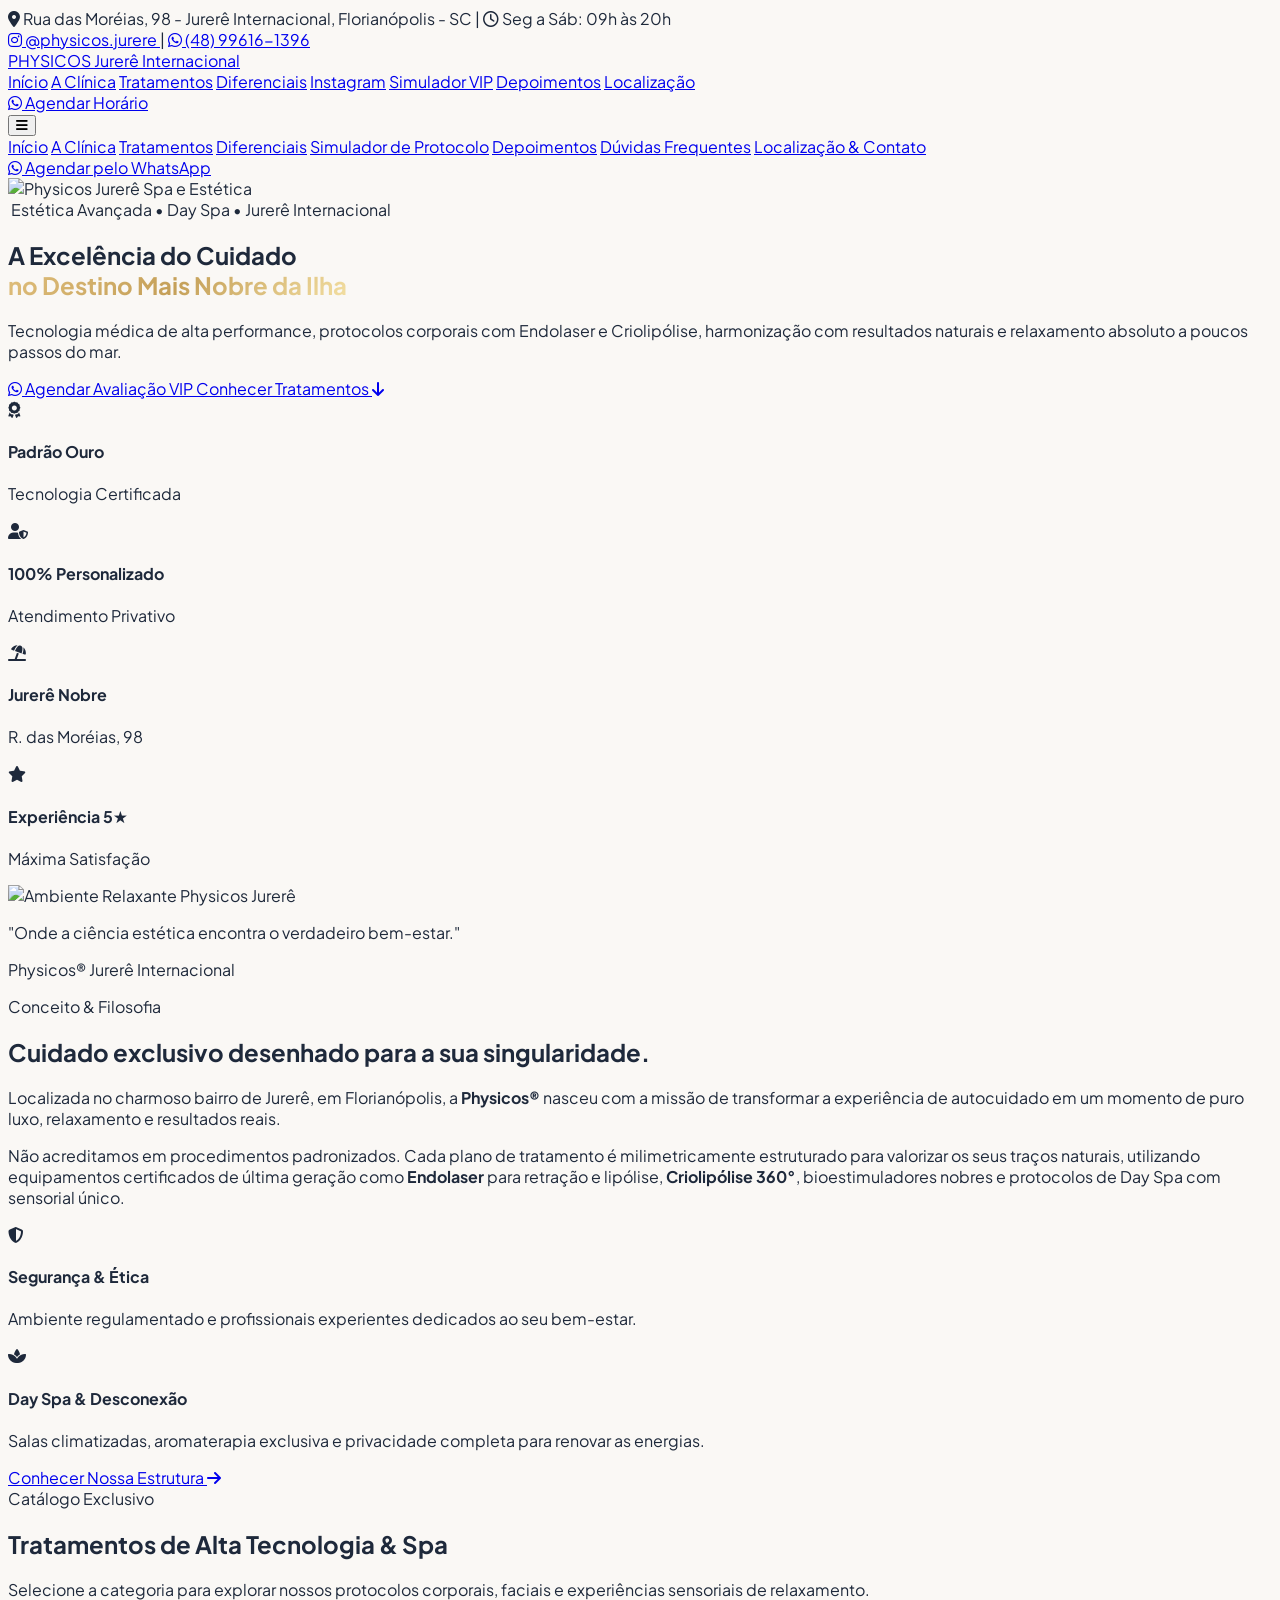
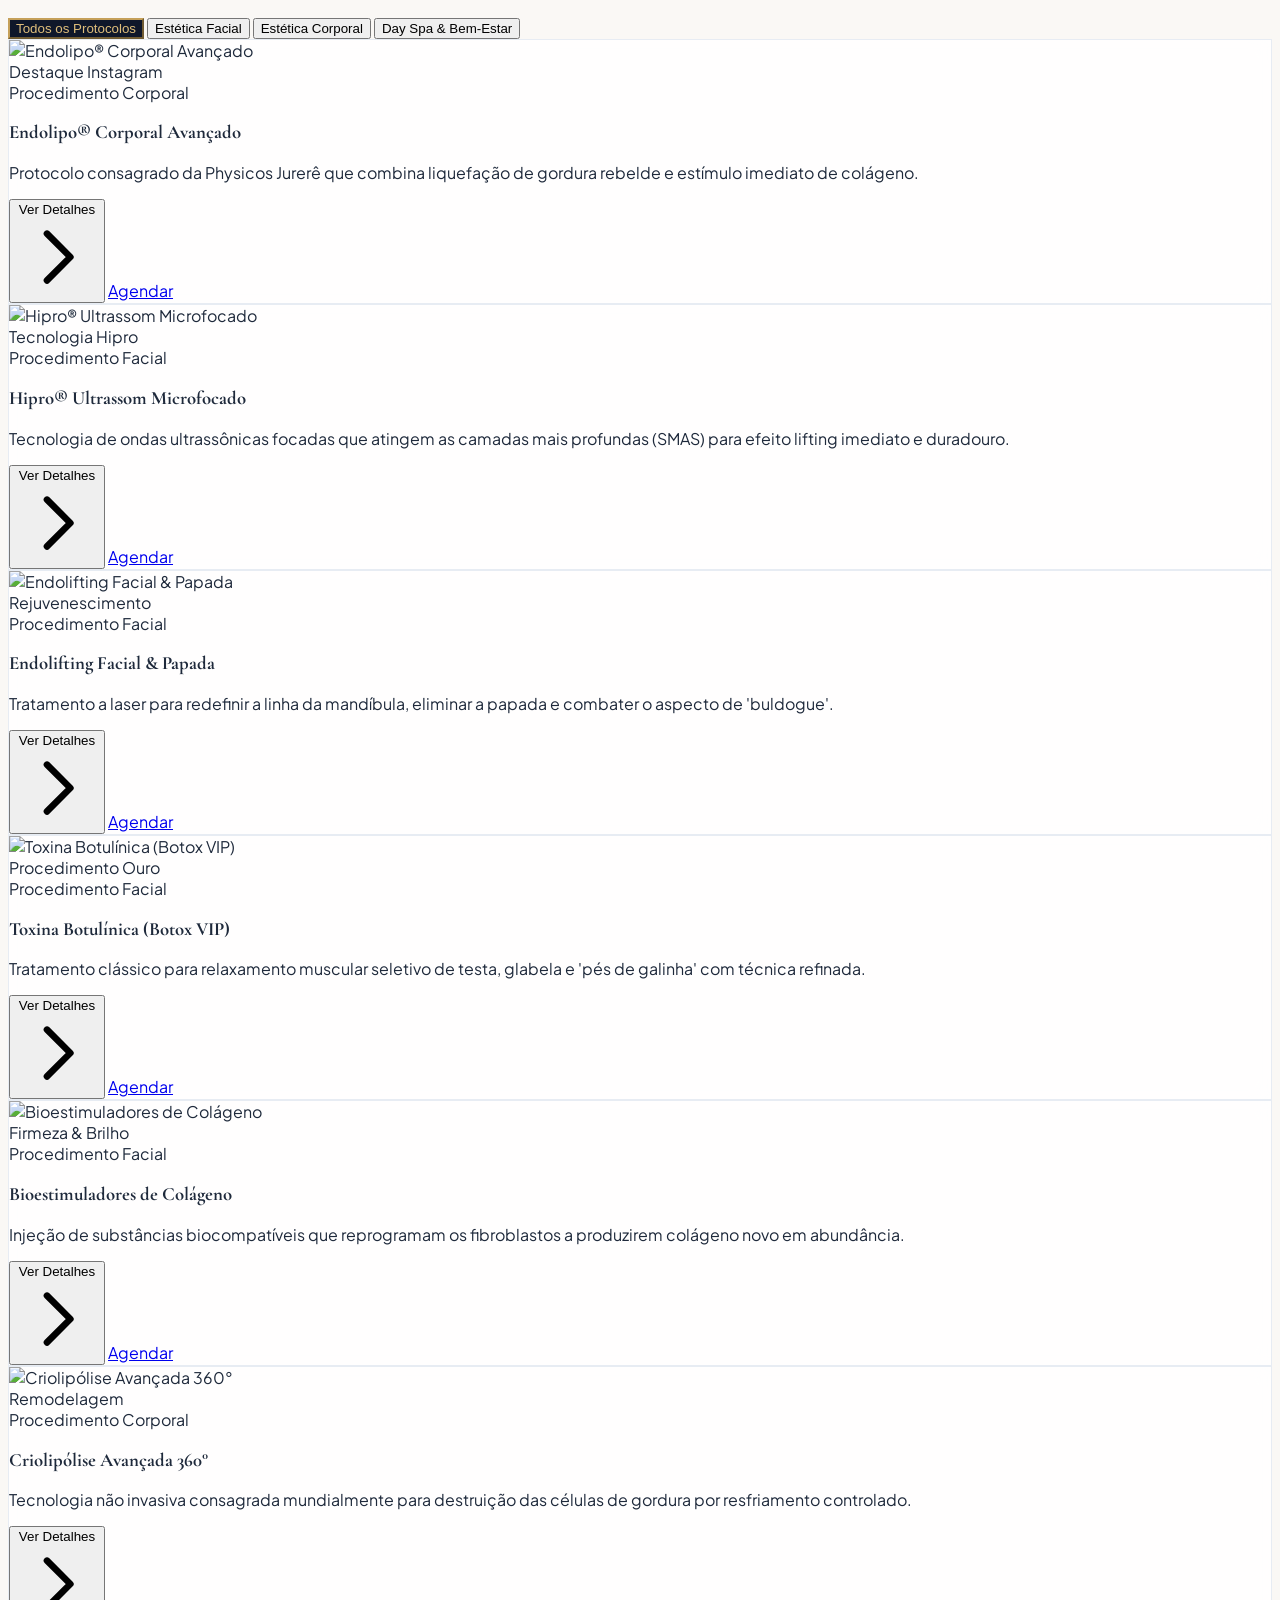
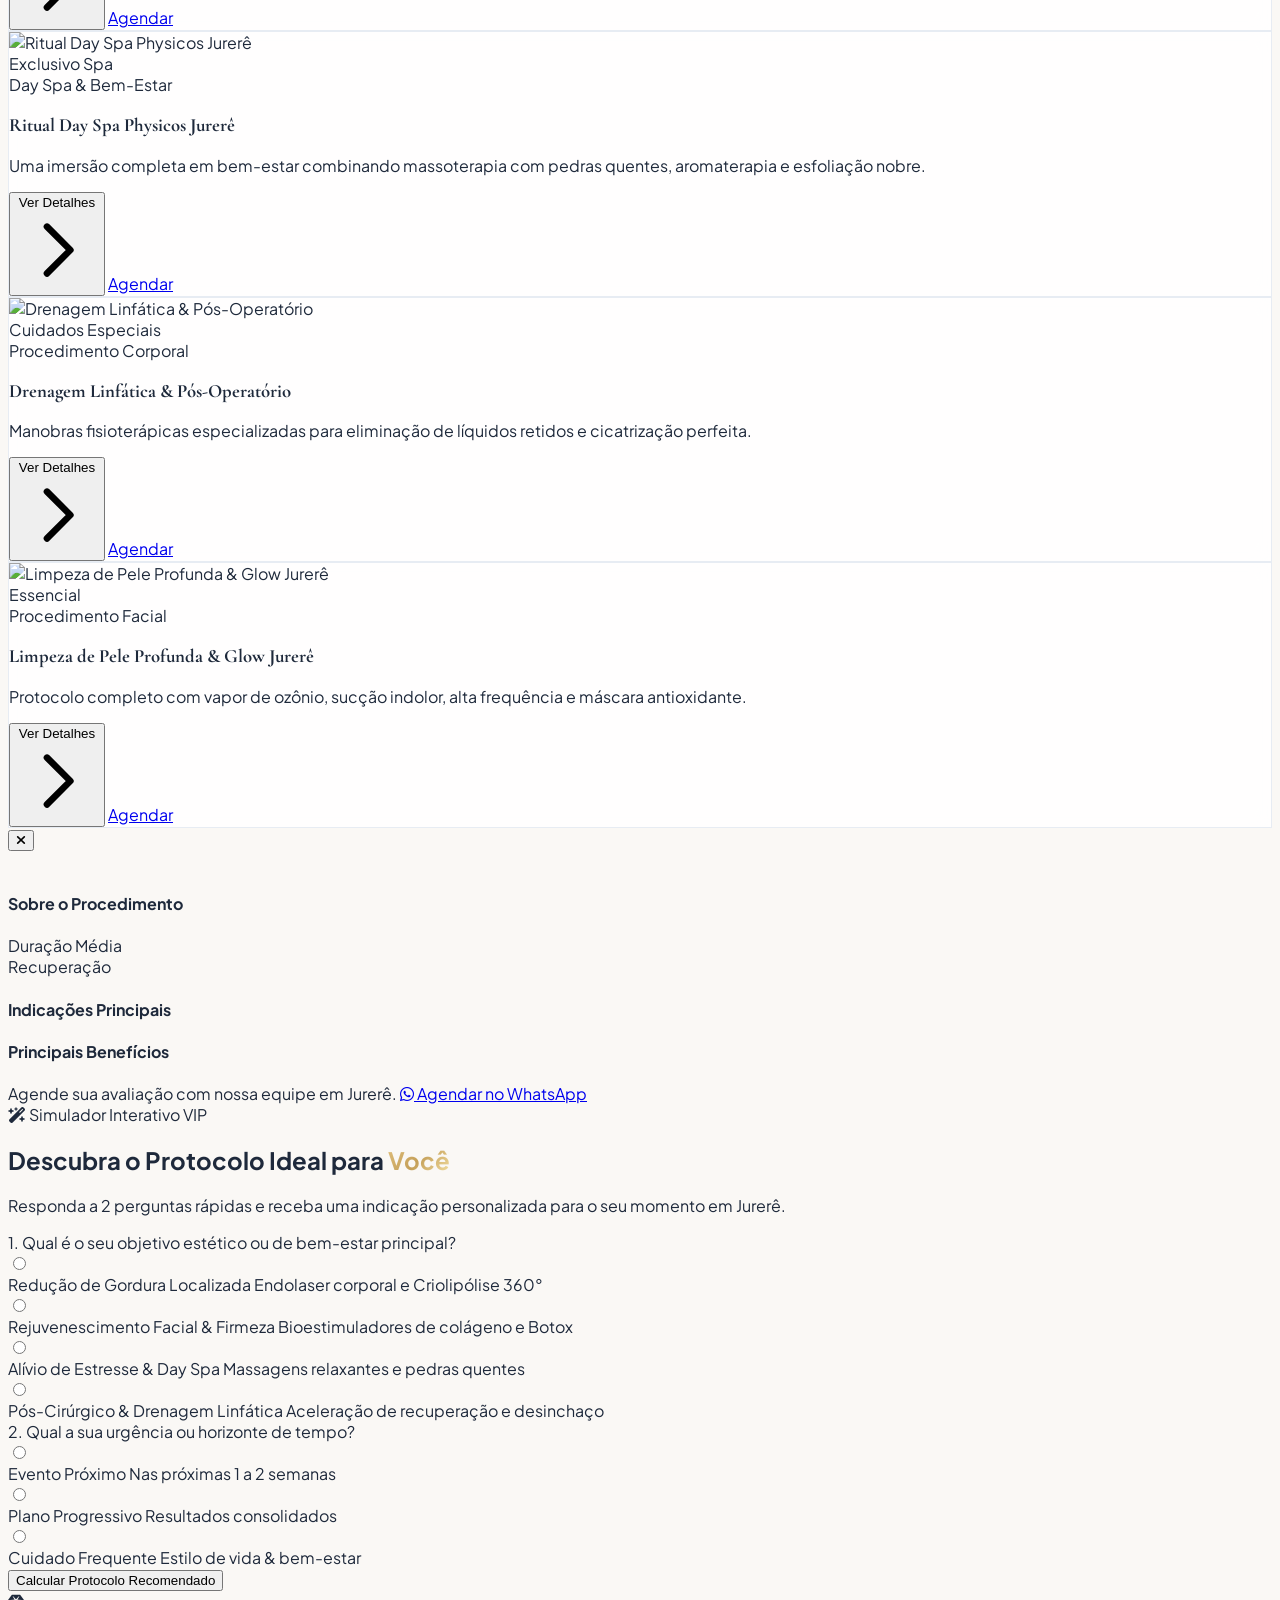
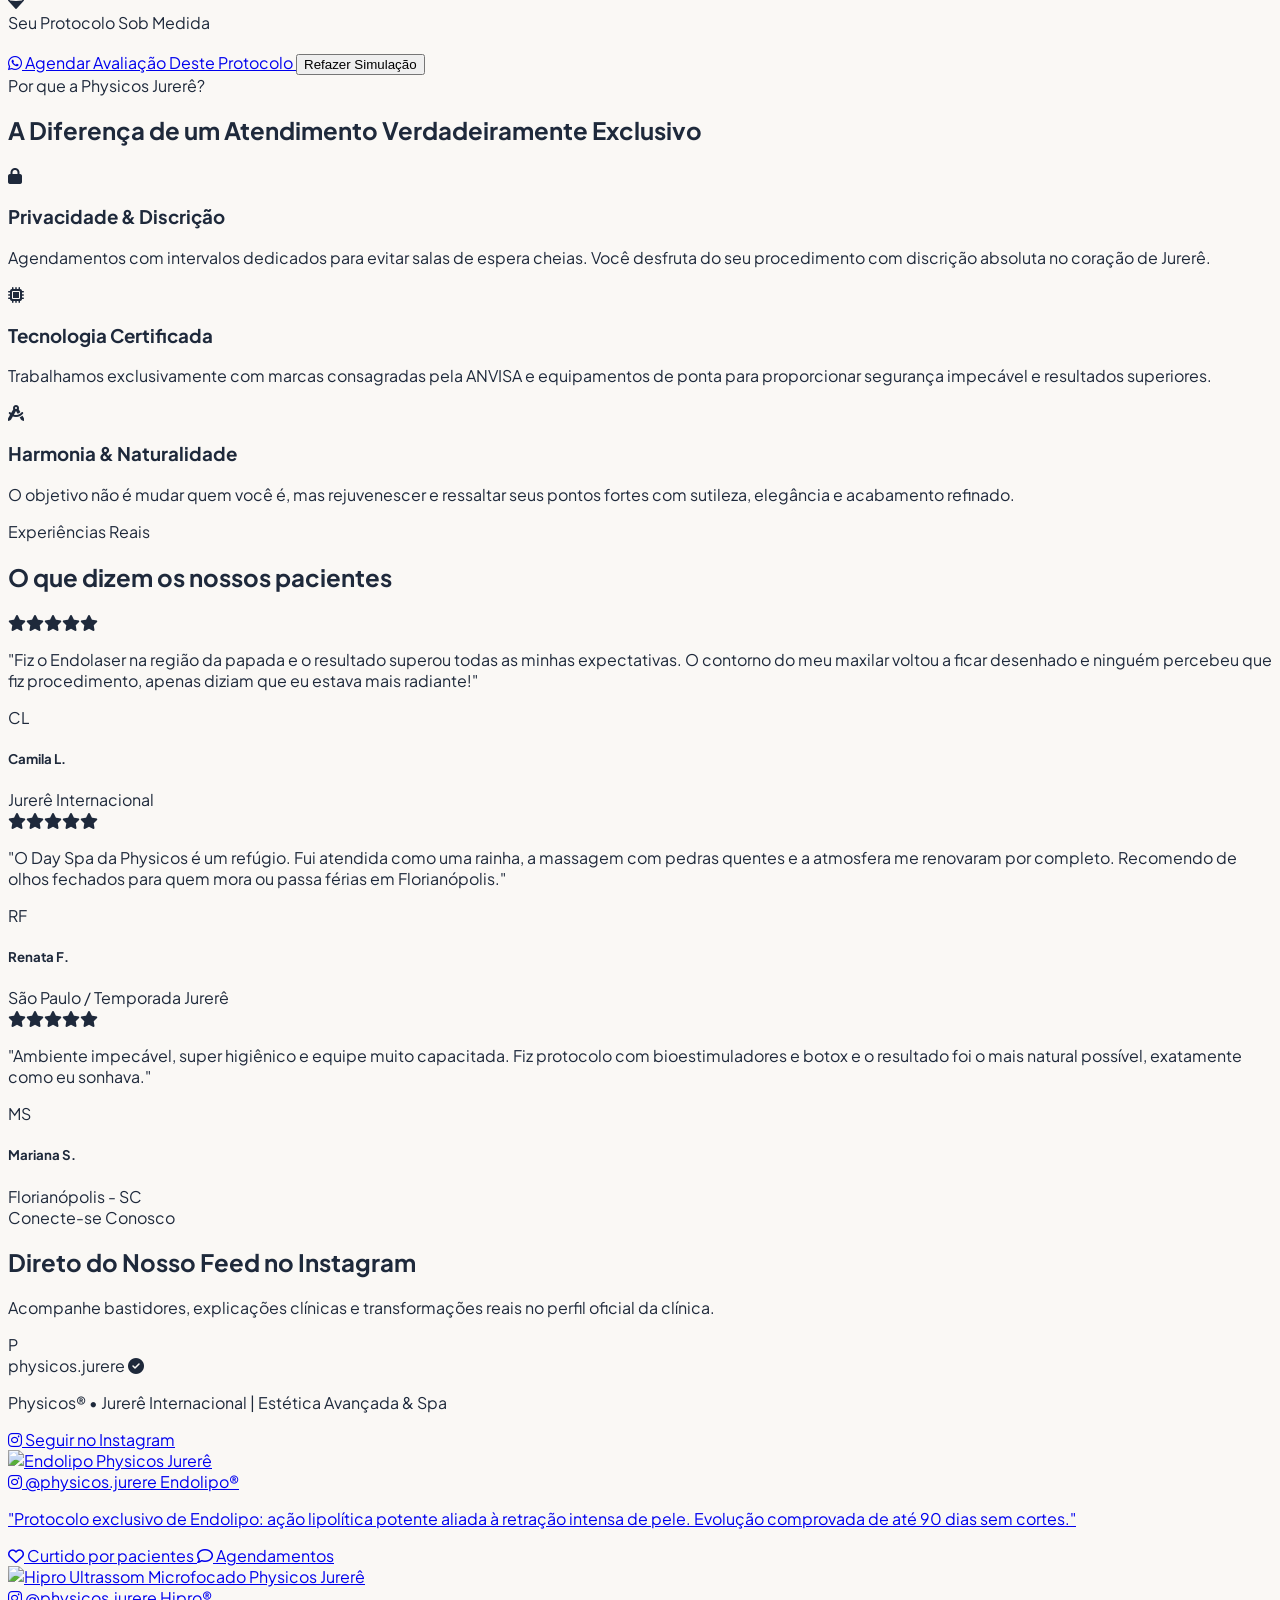
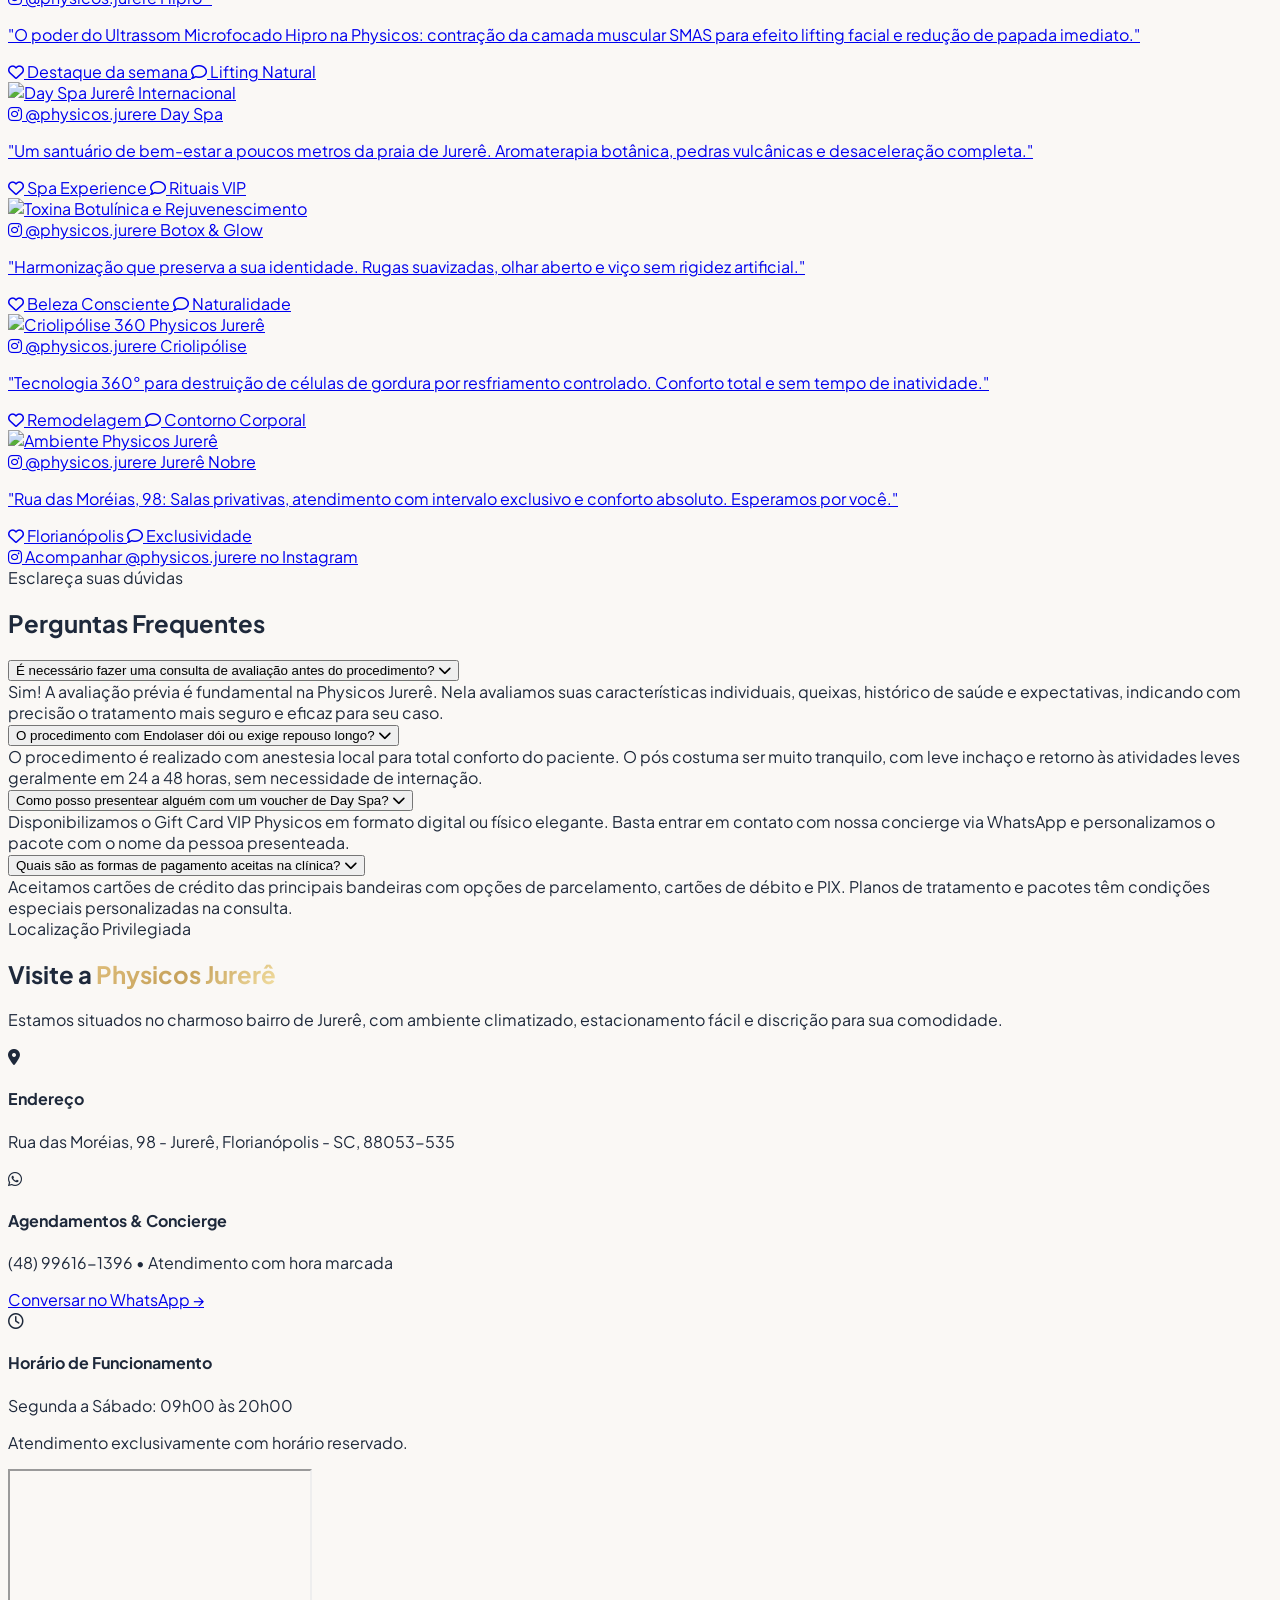
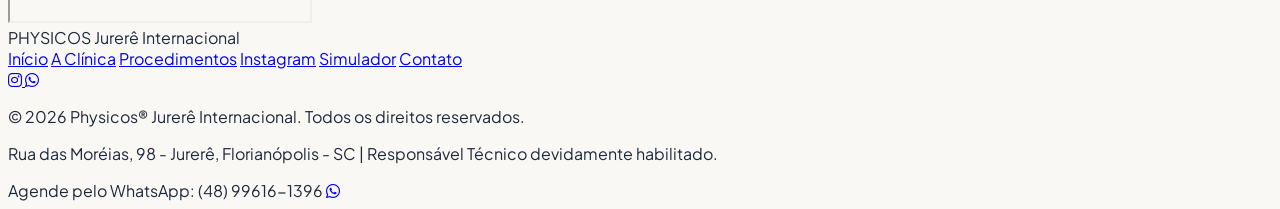
==== index.html @ 7a693a17 "feat: initial commit physicos jurere website" ====
<!DOCTYPE html>
<html lang="pt-BR" class="scroll-smooth">
<head>
  <meta charset="UTF-8" />
  <meta name="viewport" content="width=device-width, initial-scale=1.0" />
  <title>Physicos® | Estética Avançada & Day Spa em Jurerê Internacional</title>
  <meta name="description" content="Clínica de Estética Avançada e Day Spa em Jurerê Internacional, Florianópolis. Endolaser, Criolipólise, Botox, Bioestimuladores e Rituais de Bem-Estar." />
  <meta name="keywords" content="Physicos Jurere, clinica estetica jurere internacional, endolaser florianopolis, criolipolise jurere, botox jurere, day spa jurere internacional" />
  
  <!-- Favicon -->
  <link rel="icon" type="image/svg+xml" href="data:image/svg+xml,<svg xmlns='http://www.w3.org/2000/svg' viewBox='0 0 100 100'><text y='.9em' font-size='90'>✨</text></svg>">

  <!-- Tailwind CSS -->
  <script src="https://cdn.tailwindcss.com"></script>
  <script>
    tailwind.config = {
      theme: {
        extend: {
          colors: {
            brand: {
              gold: '#C5A059',
              goldLight: '#DFBE7B',
              goldDark: '#9C7A32',
              slateDark: '#0B1320',
              sand: '#F7F4EE',
              stoneLight: '#EFE9DE'
            }
          },
          fontFamily: {
            serif: ['Cormorant Garamond', 'Georgia', 'serif'],
            sans: ['Plus Jakarta Sans', 'system-ui', 'sans-serif']
          }
        }
      }
    }
  </script>

  <!-- FontAwesome Icons -->
  <link rel="stylesheet" href="https://cdnjs.cloudflare.com/ajax/libs/font-awesome/6.5.1/css/all.min.css" />

  <!-- Custom CSS -->
  <link rel="stylesheet" href="css/custom.css" />
</head>
<body class="bg-brand-sand text-slate-800 antialiased selection:bg-brand-gold selection:text-white">

  <!-- TOP BAR -->
  <div class="bg-slate-950 text-slate-300 text-xs py-2 px-4 border-b border-brand-gold/20">
    <div class="max-w-7xl mx-auto flex flex-col sm:flex-row justify-between items-center gap-2">
      <div class="flex items-center gap-4">
        <span><i class="fa-solid fa-location-dot text-brand-gold mr-1.5"></i> Rua das Moréias, 98 - Jurerê Internacional, Florianópolis - SC</span>
        <span class="hidden md:inline text-slate-600">|</span>
        <span class="hidden md:inline"><i class="fa-regular fa-clock text-brand-gold mr-1.5"></i> Seg a Sáb: 09h às 20h</span>
      </div>
      <div class="flex items-center gap-4">
        <a href="https://www.instagram.com/physicos.jurere/" target="_blank" rel="noopener noreferrer" class="hover:text-brand-gold transition flex items-center gap-1">
          <i class="fa-brands fa-instagram text-brand-gold"></i> @physicos.jurere
        </a>
        <span class="text-slate-600">|</span>
        <a href="https://wa.me/5548996161396?text=Olá!%20Gostaria%20de%20informações%20sobre%20a%20Physicos%20Jurerê." target="_blank" class="text-brand-gold font-semibold hover:underline flex items-center gap-1">
          <i class="fa-brands fa-whatsapp"></i> (48) 99616-1396
        </a>
      </div>
    </div>
  </div>

  <!-- NAVBAR -->
  <header id="navbar-header" class="sticky top-0 z-40 bg-slate-950/90 backdrop-blur-md border-b border-brand-gold/15 transition duration-300">
    <div class="max-w-7xl mx-auto px-4 sm:px-6 lg:px-8 h-20 flex items-center justify-between">
      <!-- Logo -->
      <a href="#inicio" class="flex flex-col group">
        <span class="font-serif text-2xl sm:text-3xl font-bold tracking-widest text-white group-hover:text-brand-gold transition">
          PHYSICOS
        </span>
        <span class="text-[10px] tracking-[0.3em] uppercase text-brand-gold font-light -mt-1">
          Jurerê Internacional
        </span>
      </a>

      <!-- Desktop Nav -->
      <nav class="hidden lg:flex items-center gap-8 text-sm font-medium text-slate-300">
        <a href="#inicio" class="hover:text-brand-gold transition">Início</a>
        <a href="#sobre" class="hover:text-brand-gold transition">A Clínica</a>
        <a href="#procedimentos" class="hover:text-brand-gold transition">Tratamentos</a>
        <a href="#diferenciais" class="hover:text-brand-gold transition">Diferenciais</a>
        <a href="#social-feed" class="hover:text-brand-gold transition">Instagram</a>
        <a href="#simulador" class="hover:text-brand-gold transition">Simulador VIP</a>
        <a href="#depoimentos" class="hover:text-brand-gold transition">Depoimentos</a>
        <a href="#contato" class="hover:text-brand-gold transition">Localização</a>
      </nav>

      <!-- CTA Button Desktop -->
      <div class="hidden lg:flex items-center gap-3">
        <a 
          href="https://wa.me/5548996161396?text=Olá!%20Gostaria%20de%20agendar%20uma%20avaliação%20na%20Physicos%20Jurerê." 
          target="_blank" 
          rel="noopener noreferrer"
          class="px-5 py-2.5 rounded-full text-xs font-semibold tracking-wider uppercase text-slate-950 bg-gradient-to-r from-brand-goldLight via-brand-gold to-brand-goldDark hover:opacity-95 transition shadow-lg shadow-brand-gold/20 flex items-center gap-2"
        >
          <i class="fa-brands fa-whatsapp text-sm"></i>
          <span>Agendar Horário</span>
        </a>
      </div>

      <!-- Mobile Button -->
      <button 
        id="mobile-menu-btn" 
        class="lg:hidden text-slate-200 hover:text-brand-gold p-2 focus:outline-none"
        aria-label="Abrir menu"
      >
        <i class="fa-solid fa-bars text-xl"></i>
      </button>
    </div>

    <!-- Mobile Drawer -->
    <div id="mobile-menu" class="hidden lg:hidden bg-slate-950/98 border-b border-brand-gold/20 px-6 py-6 transition-all duration-300">
      <div class="flex flex-col gap-4 text-sm font-medium text-slate-200">
        <a href="#inicio" class="hover:text-brand-gold transition py-1">Início</a>
        <a href="#sobre" class="hover:text-brand-gold transition py-1">A Clínica</a>
        <a href="#procedimentos" class="hover:text-brand-gold transition py-1">Tratamentos</a>
        <a href="#diferenciais" class="hover:text-brand-gold transition py-1">Diferenciais</a>
        <a href="#simulador" class="hover:text-brand-gold transition py-1">Simulador de Protocolo</a>
        <a href="#depoimentos" class="hover:text-brand-gold transition py-1">Depoimentos</a>
        <a href="#faq" class="hover:text-brand-gold transition py-1">Dúvidas Frequentes</a>
        <a href="#contato" class="hover:text-brand-gold transition py-1">Localização & Contato</a>
        
        <div class="pt-4 border-t border-slate-800">
          <a 
            href="https://wa.me/5548991234567?text=Olá!%20Gostaria%20de%20agendar%20uma%20avaliação%20na%20Physicos%20Jurerê." 
            target="_blank" 
            class="w-full text-center py-3 rounded-xl text-xs font-bold uppercase tracking-wider text-slate-950 bg-brand-gold hover:bg-brand-goldLight transition block shadow-md"
          >
            <i class="fa-brands fa-whatsapp mr-2 text-sm"></i> Agendar pelo WhatsApp
          </a>
        </div>
      </div>
    </div>
  </header>

  <!-- HERO SECTION -->
  <section id="inicio" class="relative min-h-[85vh] lg:min-h-[90vh] flex items-center justify-center bg-slate-950 overflow-hidden">
    <!-- Background Image with Gradient Overlay -->
    <div class="absolute inset-0 z-0">
      <img 
        src="https://images.unsplash.com/photo-1540555700478-4be289fbecef?auto=format&fit=crop&w=2000&q=80" 
        alt="Physicos Jurerê Spa e Estética" 
        class="w-full h-full object-cover object-center opacity-30 scale-105 transform duration-1000"
      />
      <div class="absolute inset-0 bg-gradient-to-t from-slate-950 via-slate-950/80 to-slate-950/60"></div>
    </div>

    <!-- Hero Content -->
    <div class="relative z-10 max-w-5xl mx-auto px-4 sm:px-6 lg:px-8 py-20 text-center">
      <div class="inline-flex items-center gap-2 px-4 py-1.5 rounded-full border border-brand-gold/40 bg-brand-gold/10 text-brand-goldLight text-xs tracking-widest uppercase mb-6 backdrop-blur-sm">
        <i class="fa-solid fa-sparkles text-brand-gold"></i>
        <span>Estética Avançada • Day Spa • Jurerê Internacional</span>
      </div>

      <h1 class="font-serif text-4xl sm:text-5xl lg:text-7xl font-light text-white tracking-tight leading-tight sm:leading-none mb-6">
        A Excelência do Cuidado <br />
        <span class="italic font-normal gold-gradient-text">no Destino Mais Nobre da Ilha</span>
      </h1>

      <p class="max-w-2xl mx-auto text-base sm:text-lg text-slate-300 font-light leading-relaxed mb-10">
        Tecnologia médica de alta performance, protocolos corporais com Endolaser e Criolipólise, harmonização com resultados naturais e relaxamento absoluto a poucos passos do mar.
      </p>

      <div class="flex flex-col sm:flex-row items-center justify-center gap-4">
        <a 
          href="https://wa.me/5548991234567?text=Olá!%20Gostaria%20de%20agendar%20uma%20avaliação%20personalizada%20na%20Physicos%20Jurerê." 
          target="_blank" 
          rel="noopener noreferrer"
          class="w-full sm:w-auto px-8 py-4 rounded-full text-sm font-semibold tracking-wider uppercase text-slate-950 bg-gradient-to-r from-brand-goldLight via-brand-gold to-brand-goldDark hover:scale-105 transition shadow-xl shadow-brand-gold/25 flex items-center justify-center gap-2.5"
        >
          <i class="fa-brands fa-whatsapp text-lg"></i>
          <span>Agendar Avaliação VIP</span>
        </a>

        <a 
          href="#procedimentos" 
          class="w-full sm:w-auto px-8 py-4 rounded-full text-sm font-semibold tracking-wider uppercase text-white border border-brand-gold/40 hover:bg-white/5 transition flex items-center justify-center gap-2"
        >
          <span>Conhecer Tratamentos</span>
          <i class="fa-solid fa-arrow-down text-brand-gold text-xs"></i>
        </a>
      </div>

      <!-- Trust Badges -->
      <div class="mt-16 pt-10 border-t border-slate-800/80 grid grid-cols-2 md:grid-cols-4 gap-6 text-left">
        <div class="flex items-center gap-3">
          <div class="w-10 h-10 rounded-full bg-brand-gold/10 border border-brand-gold/30 flex items-center justify-center text-brand-gold flex-shrink-0">
            <i class="fa-solid fa-award"></i>
          </div>
          <div>
            <h4 class="text-white text-sm font-semibold">Padrão Ouro</h4>
            <p class="text-xs text-slate-400">Tecnologia Certificada</p>
          </div>
        </div>

        <div class="flex items-center gap-3">
          <div class="w-10 h-10 rounded-full bg-brand-gold/10 border border-brand-gold/30 flex items-center justify-center text-brand-gold flex-shrink-0">
            <i class="fa-solid fa-user-shield"></i>
          </div>
          <div>
            <h4 class="text-white text-sm font-semibold">100% Personalizado</h4>
            <p class="text-xs text-slate-400">Atendimento Privativo</p>
          </div>
        </div>

        <div class="flex items-center gap-3">
          <div class="w-10 h-10 rounded-full bg-brand-gold/10 border border-brand-gold/30 flex items-center justify-center text-brand-gold flex-shrink-0">
            <i class="fa-solid fa-umbrella-beach"></i>
          </div>
          <div>
            <h4 class="text-white text-sm font-semibold">Jurerê Nobre</h4>
            <p class="text-xs text-slate-400">R. das Moréias, 98</p>
          </div>
        </div>

        <div class="flex items-center gap-3">
          <div class="w-10 h-10 rounded-full bg-brand-gold/10 border border-brand-gold/30 flex items-center justify-center text-brand-gold flex-shrink-0">
            <i class="fa-solid fa-star"></i>
          </div>
          <div>
            <h4 class="text-white text-sm font-semibold">Experiência 5★</h4>
            <p class="text-xs text-slate-400">Máxima Satisfação</p>
          </div>
        </div>
      </div>
    </div>
  </section>

  <!-- ABOUT SECTION -->
  <section id="sobre" class="py-24 bg-white relative">
    <div class="max-w-7xl mx-auto px-4 sm:px-6 lg:px-8">
      <div class="grid grid-cols-1 lg:grid-cols-12 gap-12 items-center">
        <!-- Visual Column -->
        <div class="lg:col-span-5 relative">
          <div class="relative rounded-3xl overflow-hidden shadow-2xl border-4 border-brand-sand">
            <img 
              src="https://images.unsplash.com/photo-1519823551278-64ac92734fb1?auto=format&fit=crop&w=1000&q=80" 
              alt="Ambiente Relaxante Physicos Jurerê" 
              class="w-full h-[480px] object-cover"
            />
            <div class="absolute inset-0 bg-gradient-to-t from-slate-950/70 via-transparent to-transparent"></div>
            <div class="absolute bottom-6 left-6 right-6 p-4 rounded-xl bg-slate-950/85 backdrop-blur-md border border-brand-gold/30 text-white">
              <p class="font-serif text-lg italic text-brand-goldLight">"Onde a ciência estética encontra o verdadeiro bem-estar."</p>
              <p class="text-xs text-slate-300 mt-1 uppercase tracking-wider">Physicos® Jurerê Internacional</p>
            </div>
          </div>
          <!-- Decorative accent box -->
          <div class="hidden sm:block absolute -top-4 -right-4 w-28 h-28 border-2 border-brand-gold/40 rounded-3xl -z-10"></div>
          <div class="hidden sm:block absolute -bottom-4 -left-4 w-28 h-28 bg-brand-stoneLight/80 rounded-3xl -z-10"></div>
        </div>

        <!-- Text Content -->
        <div class="lg:col-span-7 space-y-6">
          <div class="inline-flex items-center gap-2 text-xs uppercase tracking-widest font-semibold text-brand-goldDark">
            <span class="w-8 h-[1px] bg-brand-gold"></span>
            Conceito & Filosofia
          </div>

          <h2 class="font-serif text-3xl sm:text-4xl lg:text-5xl font-light text-slate-900 leading-tight">
            Cuidado exclusivo desenhado para a sua <span class="italic font-normal text-amber-800">singularidade</span>.
          </h2>

          <p class="text-slate-600 leading-relaxed text-base">
            Localizada no charmoso bairro de Jurerê, em Florianópolis, a <strong>Physicos®</strong> nasceu com a missão de transformar a experiência de autocuidado em um momento de puro luxo, relaxamento e resultados reais.
          </p>

          <p class="text-slate-600 leading-relaxed text-base">
            Não acreditamos em procedimentos padronizados. Cada plano de tratamento é milimetricamente estruturado para valorizar os seus traços naturais, utilizando equipamentos certificados de última geração como <strong>Endolaser</strong> para retração e lipólise, <strong>Criolipólise 360°</strong>, bioestimuladores nobres e protocolos de Day Spa com sensorial único.
          </p>

          <div class="grid grid-cols-1 sm:grid-cols-2 gap-4 pt-4">
            <div class="p-4 rounded-xl bg-brand-sand border border-brand-gold/20">
              <i class="fa-solid fa-shield-halved text-brand-gold text-xl mb-2"></i>
              <h4 class="font-serif text-lg font-bold text-slate-900">Segurança & Ética</h4>
              <p class="text-xs text-slate-600 mt-1">Ambiente regulamentado e profissionais experientes dedicados ao seu bem-estar.</p>
            </div>

            <div class="p-4 rounded-xl bg-brand-sand border border-brand-gold/20">
              <i class="fa-solid fa-spa text-brand-gold text-xl mb-2"></i>
              <h4 class="font-serif text-lg font-bold text-slate-900">Day Spa & Desconexão</h4>
              <p class="text-xs text-slate-600 mt-1">Salas climatizadas, aromaterapia exclusiva e privacidade completa para renovar as energias.</p>
            </div>
          </div>

          <div class="pt-2">
            <a 
              href="https://wa.me/5548991234567?text=Olá!%20Gostaria%20de%20conhecer%20a%20estrutura%20da%20Physicos%20Jurerê." 
              target="_blank" 
              class="inline-flex items-center gap-2 text-sm font-bold uppercase tracking-wider text-amber-900 hover:text-amber-700 transition"
            >
              <span>Conhecer Nossa Estrutura</span>
              <i class="fa-solid fa-arrow-right text-xs"></i>
            </a>
          </div>
        </div>
      </div>
    </div>
  </section>

  <!-- PROCEDURES SECTION -->
  <section id="procedimentos" class="py-24 bg-brand-sand/70 relative">
    <div class="max-w-7xl mx-auto px-4 sm:px-6 lg:px-8">
      <div class="text-center max-w-3xl mx-auto mb-14">
        <div class="inline-flex items-center gap-2 text-xs uppercase tracking-widest font-semibold text-brand-goldDark mb-3">
          <span class="w-6 h-[1px] bg-brand-gold"></span>
          Catálogo Exclusivo
          <span class="w-6 h-[1px] bg-brand-gold"></span>
        </div>
        <h2 class="font-serif text-3xl sm:text-5xl font-light text-slate-900">
          Tratamentos de <span class="italic font-normal text-amber-800">Alta Tecnologia & Spa</span>
        </h2>
        <p class="text-slate-600 mt-4 text-base">
          Selecione a categoria para explorar nossos protocolos corporais, faciais e experiências sensoriais de relaxamento.
        </p>

        <!-- Category Tabs -->
        <div class="flex flex-wrap items-center justify-center gap-2 sm:gap-3 mt-8">
          <button 
            data-category="all" 
            class="tab-btn active px-5 py-2.5 rounded-full text-xs font-semibold tracking-wider uppercase border border-amber-500 bg-slate-900 text-amber-400 transition shadow-sm"
          >
            Todos os Protocolos
          </button>
          <button 
            data-category="facial" 
            class="tab-btn px-5 py-2.5 rounded-full text-xs font-semibold tracking-wider uppercase border border-slate-200 bg-white text-slate-700 hover:border-amber-400 transition shadow-sm"
          >
            Estética Facial
          </button>
          <button 
            data-category="corporal" 
            class="tab-btn px-5 py-2.5 rounded-full text-xs font-semibold tracking-wider uppercase border border-slate-200 bg-white text-slate-700 hover:border-amber-400 transition shadow-sm"
          >
            Estética Corporal
          </button>
          <button 
            data-category="spa" 
            class="tab-btn px-5 py-2.5 rounded-full text-xs font-semibold tracking-wider uppercase border border-slate-200 bg-white text-slate-700 hover:border-amber-400 transition shadow-sm"
          >
            Day Spa & Bem-Estar
          </button>
        </div>
      </div>

      <!-- Grid of Cards (Rendered by js/main.js) -->
      <div id="procedures-grid" class="grid grid-cols-1 md:grid-cols-2 lg:grid-cols-3 xl:grid-cols-4 gap-6 sm:gap-8">
        <!-- Injetado dinamicamente via JavaScript -->
      </div>
    </div>
  </section>

  <!-- PROCEDURE DETAIL MODAL -->
  <div id="procedure-modal" class="fixed inset-0 z-50 flex items-center justify-center p-4 sm:p-6 hidden">
    <div id="modal-backdrop" class="fixed inset-0 bg-slate-950/80 backdrop-blur-sm transition-opacity"></div>

    <div class="relative bg-white rounded-3xl max-w-2xl w-full max-h-[90vh] overflow-y-auto shadow-2xl z-10 border border-brand-gold/30">
      <!-- Close button -->
      <button 
        id="close-modal-btn" 
        class="absolute top-4 right-4 z-20 w-10 h-10 rounded-full bg-slate-900/70 text-white hover:bg-slate-900 flex items-center justify-center transition"
        aria-label="Fechar"
      >
        <i class="fa-solid fa-xmark"></i>
      </button>

      <!-- Modal Image -->
      <div class="relative h-64 bg-slate-900">
        <img id="modal-image" src="" alt="" class="w-full h-full object-cover" />
        <div class="absolute inset-0 bg-gradient-to-t from-slate-950 via-slate-950/40 to-transparent"></div>
        <div class="absolute bottom-4 left-6 right-6">
          <span id="modal-badge" class="px-3 py-1 rounded-full text-xs font-bold uppercase tracking-wider bg-brand-gold text-slate-950"></span>
          <h3 id="modal-title" class="font-serif text-2xl sm:text-3xl font-bold text-white mt-2"></h3>
          <p id="modal-subtitle" class="text-xs sm:text-sm text-slate-300 font-light mt-0.5"></p>
        </div>
      </div>

      <!-- Modal Body -->
      <div class="p-6 sm:p-8 space-y-6">
        <div>
          <h4 class="text-xs uppercase tracking-wider font-bold text-brand-goldDark mb-2">Sobre o Procedimento</h4>
          <p id="modal-desc" class="text-sm sm:text-base text-slate-700 leading-relaxed"></p>
        </div>

        <!-- Duration & Recovery Info -->
        <div class="grid grid-cols-2 gap-4 p-4 rounded-2xl bg-brand-sand border border-brand-gold/20">
          <div>
            <span class="text-xs text-slate-500 uppercase tracking-wider block font-semibold">Duração Média</span>
            <span id="modal-duration" class="text-sm font-bold text-slate-900"></span>
          </div>
          <div>
            <span class="text-xs text-slate-500 uppercase tracking-wider block font-semibold">Recuperação</span>
            <span id="modal-recovery" class="text-sm font-bold text-slate-900"></span>
          </div>
        </div>

        <!-- Indications -->
        <div>
          <h4 class="text-xs uppercase tracking-wider font-bold text-brand-goldDark mb-2">Indicações Principais</h4>
          <ul id="modal-indications" class="space-y-1.5"></ul>
        </div>

        <!-- Benefits -->
        <div>
          <h4 class="text-xs uppercase tracking-wider font-bold text-brand-goldDark mb-2">Principais Benefícios</h4>
          <ul id="modal-benefits" class="space-y-1.5"></ul>
        </div>

        <!-- Modal CTA -->
        <div class="pt-4 border-t border-slate-100 flex flex-col sm:flex-row items-center justify-between gap-4">
          <span class="text-xs text-slate-500">Agende sua avaliação com nossa equipe em Jurerê.</span>
          <a 
            id="modal-cta-btn" 
            href="#" 
            target="_blank" 
            class="w-full sm:w-auto px-6 py-3 rounded-full text-xs font-bold uppercase tracking-wider text-slate-950 bg-gradient-to-r from-brand-goldLight to-brand-gold hover:opacity-95 transition shadow-lg flex items-center justify-center gap-2"
          >
            <i class="fa-brands fa-whatsapp text-base"></i>
            <span>Agendar no WhatsApp</span>
          </a>
        </div>
      </div>
    </div>
  </div>

  <!-- INTERACTIVE PROTOCOL QUIZ / SIMULATOR -->
  <section id="simulador" class="py-24 bg-slate-950 text-white relative overflow-hidden">
    <!-- Background accents -->
    <div class="absolute -top-40 -right-40 w-96 h-96 bg-brand-gold/10 rounded-full blur-3xl"></div>
    <div class="absolute -bottom-40 -left-40 w-96 h-96 bg-brand-gold/5 rounded-full blur-3xl"></div>

    <div class="max-w-4xl mx-auto px-4 sm:px-6 lg:px-8 relative z-10">
      <div class="text-center mb-12">
        <div class="inline-flex items-center gap-2 px-3 py-1 rounded-full border border-brand-gold/30 bg-brand-gold/10 text-brand-gold text-xs uppercase tracking-widest mb-3">
          <i class="fa-solid fa-wand-magic-sparkles"></i> Simulador Interativo VIP
        </div>
        <h2 class="font-serif text-3xl sm:text-5xl font-light">
          Descubra o Protocolo Ideal para <span class="italic font-normal gold-gradient-text">Você</span>
        </h2>
        <p class="text-slate-400 mt-3 text-sm sm:text-base max-w-xl mx-auto">
          Responda a 2 perguntas rápidas e receba uma indicação personalizada para o seu momento em Jurerê.
        </p>
      </div>

      <!-- Quiz Box -->
      <div class="bg-slate-900/90 border border-brand-gold/30 rounded-3xl p-6 sm:p-10 shadow-2xl backdrop-blur-md">
        <form id="protocol-quiz-form" class="space-y-8">
          <!-- Step 1 -->
          <div>
            <label class="block text-sm font-semibold uppercase tracking-wider text-brand-gold mb-3">
              1. Qual é o seu objetivo estético ou de bem-estar principal?
            </label>
            <div class="grid grid-cols-1 sm:grid-cols-2 gap-3">
              <label class="flex items-center gap-3 p-4 rounded-xl border border-slate-800 bg-slate-950/60 hover:border-brand-gold/60 cursor-pointer transition">
                <input type="radio" name="goal" value="gordura" class="text-brand-gold focus:ring-brand-gold" required />
                <div>
                  <span class="block text-sm font-semibold text-white">Redução de Gordura Localizada</span>
                  <span class="text-xs text-slate-400">Endolaser corporal e Criolipólise 360°</span>
                </div>
              </label>

              <label class="flex items-center gap-3 p-4 rounded-xl border border-slate-800 bg-slate-950/60 hover:border-brand-gold/60 cursor-pointer transition">
                <input type="radio" name="goal" value="flacidez" class="text-brand-gold focus:ring-brand-gold" />
                <div>
                  <span class="block text-sm font-semibold text-white">Rejuvenescimento Facial & Firmeza</span>
                  <span class="text-xs text-slate-400">Bioestimuladores de colágeno e Botox</span>
                </div>
              </label>

              <label class="flex items-center gap-3 p-4 rounded-xl border border-slate-800 bg-slate-950/60 hover:border-brand-gold/60 cursor-pointer transition">
                <input type="radio" name="goal" value="spa" class="text-brand-gold focus:ring-brand-gold" />
                <div>
                  <span class="block text-sm font-semibold text-white">Alívio de Estresse & Day Spa</span>
                  <span class="text-xs text-slate-400">Massagens relaxantes e pedras quentes</span>
                </div>
              </label>

              <label class="flex items-center gap-3 p-4 rounded-xl border border-slate-800 bg-slate-950/60 hover:border-brand-gold/60 cursor-pointer transition">
                <input type="radio" name="goal" value="pos_operatorio" class="text-brand-gold focus:ring-brand-gold" />
                <div>
                  <span class="block text-sm font-semibold text-white">Pós-Cirúrgico & Drenagem Linfática</span>
                  <span class="text-xs text-slate-400">Aceleração de recuperação e desinchaço</span>
                </div>
              </label>
            </div>
          </div>

          <!-- Step 2 -->
          <div>
            <label class="block text-sm font-semibold uppercase tracking-wider text-brand-gold mb-3">
              2. Qual a sua urgência ou horizonte de tempo?
            </label>
            <div class="grid grid-cols-1 sm:grid-cols-3 gap-3">
              <label class="flex items-center gap-3 p-4 rounded-xl border border-slate-800 bg-slate-950/60 hover:border-brand-gold/60 cursor-pointer transition">
                <input type="radio" name="timeline" value="imediato" class="text-brand-gold focus:ring-brand-gold" required />
                <div>
                  <span class="block text-sm font-semibold text-white">Evento Próximo</span>
                  <span class="text-xs text-slate-400">Nas próximas 1 a 2 semanas</span>
                </div>
              </label>

              <label class="flex items-center gap-3 p-4 rounded-xl border border-slate-800 bg-slate-950/60 hover:border-brand-gold/60 cursor-pointer transition">
                <input type="radio" name="timeline" value="planejado" class="text-brand-gold focus:ring-brand-gold" />
                <div>
                  <span class="block text-sm font-semibold text-white">Plano Progressivo</span>
                  <span class="text-xs text-slate-400">Resultados consolidados</span>
                </div>
              </label>

              <label class="flex items-center gap-3 p-4 rounded-xl border border-slate-800 bg-slate-950/60 hover:border-brand-gold/60 cursor-pointer transition">
                <input type="radio" name="timeline" value="recorrente" class="text-brand-gold focus:ring-brand-gold" />
                <div>
                  <span class="block text-sm font-semibold text-white">Cuidado Frequente</span>
                  <span class="text-xs text-slate-400">Estilo de vida & bem-estar</span>
                </div>
              </label>
            </div>
          </div>

          <div class="pt-4 text-center">
            <button 
              type="submit" 
              class="px-10 py-4 rounded-full text-xs font-bold uppercase tracking-widest text-slate-950 bg-gradient-to-r from-brand-goldLight via-brand-gold to-brand-goldDark hover:opacity-95 transition shadow-xl shadow-brand-gold/20"
            >
              Calcular Protocolo Recomendado
            </button>
          </div>
        </form>

        <!-- Quiz Result Box (Hidden by default) -->
        <div id="quiz-result" class="hidden text-center space-y-6 py-4 animate-fade-in">
          <div class="w-16 h-16 rounded-full bg-brand-gold/20 border border-brand-gold text-brand-gold flex items-center justify-center mx-auto text-2xl">
            <i class="fa-solid fa-gem"></i>
          </div>

          <div>
            <span class="text-xs uppercase font-bold tracking-widest text-brand-gold">Seu Protocolo Sob Medida</span>
            <h3 id="result-plan-title" class="font-serif text-3xl font-bold text-white mt-1"></h3>
            <p id="result-plan-desc" class="text-slate-300 max-w-lg mx-auto text-sm sm:text-base mt-2 leading-relaxed"></p>
          </div>

          <div class="flex flex-col sm:flex-row items-center justify-center gap-4 pt-2">
            <a 
              id="result-plan-cta" 
              href="#" 
              target="_blank" 
              class="w-full sm:w-auto px-8 py-3.5 rounded-full text-xs font-bold uppercase tracking-wider text-slate-950 bg-brand-gold hover:bg-brand-goldLight transition shadow-lg flex items-center justify-center gap-2"
            >
              <i class="fa-brands fa-whatsapp text-base"></i>
              <span>Agendar Avaliação Deste Protocolo</span>
            </a>

            <button 
              id="quiz-reset-btn" 
              type="button" 
              class="w-full sm:w-auto px-6 py-3.5 rounded-full text-xs font-semibold tracking-wider text-slate-300 border border-slate-700 hover:bg-slate-800 transition"
            >
              Refazer Simulação
            </button>
          </div>
        </div>
      </div>
    </div>
  </section>

  <!-- DIFERENCIAIS -->
  <section id="diferenciais" class="py-24 bg-white">
    <div class="max-w-7xl mx-auto px-4 sm:px-6 lg:px-8">
      <div class="text-center max-w-3xl mx-auto mb-16">
        <div class="inline-flex items-center gap-2 text-xs uppercase tracking-widest font-semibold text-brand-goldDark mb-3">
          <span class="w-6 h-[1px] bg-brand-gold"></span>
          Por que a Physicos Jurerê?
          <span class="w-6 h-[1px] bg-brand-gold"></span>
        </div>
        <h2 class="font-serif text-3xl sm:text-5xl font-light text-slate-900">
          A Diferença de um Atendimento <span class="italic font-normal text-amber-800">Verdadeiramente Exclusivo</span>
        </h2>
      </div>

      <div class="grid grid-cols-1 md:grid-cols-3 gap-8">
        <div class="p-8 rounded-3xl bg-brand-sand border border-brand-gold/20 hover-lift">
          <div class="w-14 h-14 rounded-2xl bg-white border border-brand-gold/30 flex items-center justify-center text-brand-gold text-2xl mb-6 shadow-sm">
            <i class="fa-solid fa-lock"></i>
          </div>
          <h3 class="font-serif text-2xl font-bold text-slate-900 mb-3">Privacidade & Discrição</h3>
          <p class="text-slate-600 text-sm leading-relaxed">
            Agendamentos com intervalos dedicados para evitar salas de espera cheias. Você desfruta do seu procedimento com discrição absoluta no coração de Jurerê.
          </p>
        </div>

        <div class="p-8 rounded-3xl bg-brand-sand border border-brand-gold/20 hover-lift">
          <div class="w-14 h-14 rounded-2xl bg-white border border-brand-gold/30 flex items-center justify-center text-brand-gold text-2xl mb-6 shadow-sm">
            <i class="fa-solid fa-microchip"></i>
          </div>
          <h3 class="font-serif text-2xl font-bold text-slate-900 mb-3">Tecnologia Certificada</h3>
          <p class="text-slate-600 text-sm leading-relaxed">
            Trabalhamos exclusivamente com marcas consagradas pela ANVISA e equipamentos de ponta para proporcionar segurança impecável e resultados superiores.
          </p>
        </div>

        <div class="p-8 rounded-3xl bg-brand-sand border border-brand-gold/20 hover-lift">
          <div class="w-14 h-14 rounded-2xl bg-white border border-brand-gold/30 flex items-center justify-center text-brand-gold text-2xl mb-6 shadow-sm">
            <i class="fa-solid fa-compass-drafting"></i>
          </div>
          <h3 class="font-serif text-2xl font-bold text-slate-900 mb-3">Harmonia & Naturalidade</h3>
          <p class="text-slate-600 text-sm leading-relaxed">
            O objetivo não é mudar quem você é, mas rejuvenescer e ressaltar seus pontos fortes com sutileza, elegância e acabamento refinado.
          </p>
        </div>
      </div>
    </div>
  </section>

  <!-- TESTIMONIALS -->
  <section id="depoimentos" class="py-24 bg-brand-sand/80">
    <div class="max-w-7xl mx-auto px-4 sm:px-6 lg:px-8">
      <div class="text-center max-w-3xl mx-auto mb-16">
        <div class="inline-flex items-center gap-2 text-xs uppercase tracking-widest font-semibold text-brand-goldDark mb-3">
          <span class="w-6 h-[1px] bg-brand-gold"></span>
          Experiências Reais
          <span class="w-6 h-[1px] bg-brand-gold"></span>
        </div>
        <h2 class="font-serif text-3xl sm:text-5xl font-light text-slate-900">
          O que dizem os nossos <span class="italic font-normal text-amber-800">pacientes</span>
        </h2>
      </div>

      <div class="grid grid-cols-1 md:grid-cols-3 gap-8">
        <!-- Depoimento 1 -->
        <div class="bg-white p-8 rounded-3xl shadow-sm border border-brand-gold/15 flex flex-col justify-between">
          <div>
            <div class="flex text-amber-500 text-sm mb-4">
              <i class="fa-solid fa-star"></i><i class="fa-solid fa-star"></i><i class="fa-solid fa-star"></i><i class="fa-solid fa-star"></i><i class="fa-solid fa-star"></i>
            </div>
            <p class="text-slate-600 text-sm leading-relaxed italic">
              "Fiz o Endolaser na região da papada e o resultado superou todas as minhas expectativas. O contorno do meu maxilar voltou a ficar desenhado e ninguém percebeu que fiz procedimento, apenas diziam que eu estava mais radiante!"
            </p>
          </div>
          <div class="pt-6 mt-6 border-t border-slate-100 flex items-center gap-3">
            <div class="w-10 h-10 rounded-full bg-brand-sand border border-brand-gold flex items-center justify-center font-serif font-bold text-amber-900">
              CL
            </div>
            <div>
              <h5 class="text-sm font-bold text-slate-900">Camila L.</h5>
              <span class="text-xs text-slate-400">Jurerê Internacional</span>
            </div>
          </div>
        </div>

        <!-- Depoimento 2 -->
        <div class="bg-white p-8 rounded-3xl shadow-sm border border-brand-gold/15 flex flex-col justify-between">
          <div>
            <div class="flex text-amber-500 text-sm mb-4">
              <i class="fa-solid fa-star"></i><i class="fa-solid fa-star"></i><i class="fa-solid fa-star"></i><i class="fa-solid fa-star"></i><i class="fa-solid fa-star"></i>
            </div>
            <p class="text-slate-600 text-sm leading-relaxed italic">
              "O Day Spa da Physicos é um refúgio. Fui atendida como uma rainha, a massagem com pedras quentes e a atmosfera me renovaram por completo. Recomendo de olhos fechados para quem mora ou passa férias em Florianópolis."
            </p>
          </div>
          <div class="pt-6 mt-6 border-t border-slate-100 flex items-center gap-3">
            <div class="w-10 h-10 rounded-full bg-brand-sand border border-brand-gold flex items-center justify-center font-serif font-bold text-amber-900">
              RF
            </div>
            <div>
              <h5 class="text-sm font-bold text-slate-900">Renata F.</h5>
              <span class="text-xs text-slate-400">São Paulo / Temporada Jurerê</span>
            </div>
          </div>
        </div>

        <!-- Depoimento 3 -->
        <div class="bg-white p-8 rounded-3xl shadow-sm border border-brand-gold/15 flex flex-col justify-between">
          <div>
            <div class="flex text-amber-500 text-sm mb-4">
              <i class="fa-solid fa-star"></i><i class="fa-solid fa-star"></i><i class="fa-solid fa-star"></i><i class="fa-solid fa-star"></i><i class="fa-solid fa-star"></i>
            </div>
            <p class="text-slate-600 text-sm leading-relaxed italic">
              "Ambiente impecável, super higiênico e equipe muito capacitada. Fiz protocolo com bioestimuladores e botox e o resultado foi o mais natural possível, exatamente como eu sonhava."
            </p>
          </div>
          <div class="pt-6 mt-6 border-t border-slate-100 flex items-center gap-3">
            <div class="w-10 h-10 rounded-full bg-brand-sand border border-brand-gold flex items-center justify-center font-serif font-bold text-amber-900">
              MS
            </div>
            <div>
              <h5 class="text-sm font-bold text-slate-900">Mariana S.</h5>
              <span class="text-xs text-slate-400">Florianópolis - SC</span>
            </div>
          </div>
        </div>
      </div>
    </div>
  </section>

  <!-- SOCIAL FEED & INSTAGRAM SHOWCASE -->
  <section id="social-feed" class="py-24 bg-white relative overflow-hidden">
    <div class="max-w-7xl mx-auto px-4 sm:px-6 lg:px-8">
      <!-- Section Header -->
      <div class="text-center max-w-3xl mx-auto mb-14">
        <div class="inline-flex items-center gap-2 text-xs uppercase tracking-widest font-semibold text-brand-goldDark mb-3">
          <span class="w-6 h-[1px] bg-brand-gold"></span>
          Conecte-se Conosco
          <span class="w-6 h-[1px] bg-brand-gold"></span>
        </div>
        <h2 class="font-serif text-3xl sm:text-5xl font-light text-slate-900">
          Direto do Nosso Feed no <span class="italic font-normal text-amber-800">Instagram</span>
        </h2>
        <p class="text-slate-600 mt-4 text-base">
          Acompanhe bastidores, explicações clínicas e transformações reais no perfil oficial da clínica.
        </p>

        <!-- Instagram Profile Banner Card -->
        <div class="mt-8 inline-flex flex-col sm:flex-row items-center gap-4 p-4 pr-6 rounded-2xl bg-brand-sand border border-brand-gold/30 shadow-sm">
          <div class="w-14 h-14 rounded-full p-[2px] bg-gradient-to-tr from-amber-500 via-rose-500 to-amber-300 flex items-center justify-center">
            <div class="w-full h-full rounded-full bg-slate-950 flex items-center justify-center text-brand-gold text-xl font-bold font-serif">
              P
            </div>
          </div>
          <div class="text-center sm:text-left">
            <div class="flex items-center justify-center sm:justify-start gap-1.5">
              <span class="font-bold text-slate-900 text-sm">physicos.jurere</span>
              <i class="fa-solid fa-circle-check text-sky-500 text-xs" title="Perfil Oficial"></i>
            </div>
            <p class="text-xs text-slate-500">Physicos® • Jurerê Internacional | Estética Avançada & Spa</p>
          </div>
          <a 
            href="https://www.instagram.com/physicos.jurere/" 
            target="_blank" 
            rel="noopener noreferrer"
            class="sm:ml-4 px-4 py-2 rounded-xl text-xs font-bold text-white bg-gradient-to-r from-amber-600 to-rose-600 hover:opacity-90 transition flex items-center gap-1.5 shadow-sm"
          >
            <i class="fa-brands fa-instagram"></i>
            <span>Seguir no Instagram</span>
          </a>
        </div>
      </div>

      <!-- Instagram Grid of Realistic Posts -->
      <div class="grid grid-cols-1 sm:grid-cols-2 lg:grid-cols-3 gap-6">
        <!-- Post 1: Endolipo -->
        <a 
          href="https://www.instagram.com/physicos.jurere/" 
          target="_blank" 
          rel="noopener noreferrer"
          class="group relative rounded-2xl overflow-hidden bg-slate-950 shadow-md aspect-square flex flex-col justify-end"
        >
          <img 
            src="https://images.unsplash.com/photo-1579684385127-1ef15d508118?auto=format&fit=crop&w=800&q=80" 
            alt="Endolipo Physicos Jurerê" 
            class="absolute inset-0 w-full h-full object-cover group-hover:scale-105 transition duration-500 opacity-90"
          />
          <div class="absolute inset-0 bg-gradient-to-t from-slate-950 via-slate-950/40 to-transparent"></div>
          <div class="relative z-10 p-5 text-white">
            <div class="flex items-center justify-between text-xs text-brand-goldLight mb-2">
              <span class="font-semibold uppercase tracking-wider flex items-center gap-1">
                <i class="fa-brands fa-instagram"></i> @physicos.jurere
              </span>
              <span class="bg-amber-600/80 px-2 py-0.5 rounded text-[10px] text-white font-bold">Endolipo®</span>
            </div>
            <p class="text-xs text-slate-200 line-clamp-2 leading-relaxed">
              "Protocolo exclusivo de Endolipo: ação lipolítica potente aliada à retração intensa de pele. Evolução comprovada de até 90 dias sem cortes."
            </p>
            <div class="mt-3 flex items-center gap-4 text-xs text-slate-300 opacity-90">
              <span><i class="fa-regular fa-heart mr-1 text-rose-400"></i> Curtido por pacientes</span>
              <span><i class="fa-regular fa-comment mr-1"></i> Agendamentos</span>
            </div>
          </div>
        </a>

        <!-- Post 2: Hipro Ultrassom Microfocado -->
        <a 
          href="https://www.instagram.com/physicos.jurere/" 
          target="_blank" 
          rel="noopener noreferrer"
          class="group relative rounded-2xl overflow-hidden bg-slate-950 shadow-md aspect-square flex flex-col justify-end"
        >
          <img 
            src="https://images.unsplash.com/photo-1512290900672-1f41e57c5e2a?auto=format&fit=crop&w=800&q=80" 
            alt="Hipro Ultrassom Microfocado Physicos Jurerê" 
            class="absolute inset-0 w-full h-full object-cover group-hover:scale-105 transition duration-500 opacity-90"
          />
          <div class="absolute inset-0 bg-gradient-to-t from-slate-950 via-slate-950/40 to-transparent"></div>
          <div class="relative z-10 p-5 text-white">
            <div class="flex items-center justify-between text-xs text-brand-goldLight mb-2">
              <span class="font-semibold uppercase tracking-wider flex items-center gap-1">
                <i class="fa-brands fa-instagram"></i> @physicos.jurere
              </span>
              <span class="bg-amber-600/80 px-2 py-0.5 rounded text-[10px] text-white font-bold">Hipro®</span>
            </div>
            <p class="text-xs text-slate-200 line-clamp-2 leading-relaxed">
              "O poder do Ultrassom Microfocado Hipro na Physicos: contração da camada muscular SMAS para efeito lifting facial e redução de papada imediato."
            </p>
            <div class="mt-3 flex items-center gap-4 text-xs text-slate-300 opacity-90">
              <span><i class="fa-regular fa-heart mr-1 text-rose-400"></i> Destaque da semana</span>
              <span><i class="fa-regular fa-comment mr-1"></i> Lifting Natural</span>
            </div>
          </div>
        </a>

        <!-- Post 3: Day Spa & Relaxamento -->
        <a 
          href="https://www.instagram.com/physicos.jurere/" 
          target="_blank" 
          rel="noopener noreferrer"
          class="group relative rounded-2xl overflow-hidden bg-slate-950 shadow-md aspect-square flex flex-col justify-end"
        >
          <img 
            src="https://images.unsplash.com/photo-1540555700478-4be289fbecef?auto=format&fit=crop&w=800&q=80" 
            alt="Day Spa Jurerê Internacional" 
            class="absolute inset-0 w-full h-full object-cover group-hover:scale-105 transition duration-500 opacity-90"
          />
          <div class="absolute inset-0 bg-gradient-to-t from-slate-950 via-slate-950/40 to-transparent"></div>
          <div class="relative z-10 p-5 text-white">
            <div class="flex items-center justify-between text-xs text-brand-goldLight mb-2">
              <span class="font-semibold uppercase tracking-wider flex items-center gap-1">
                <i class="fa-brands fa-instagram"></i> @physicos.jurere
              </span>
              <span class="bg-amber-600/80 px-2 py-0.5 rounded text-[10px] text-white font-bold">Day Spa</span>
            </div>
            <p class="text-xs text-slate-200 line-clamp-2 leading-relaxed">
              "Um santuário de bem-estar a poucos metros da praia de Jurerê. Aromaterapia botânica, pedras vulcânicas e desaceleração completa."
            </p>
            <div class="mt-3 flex items-center gap-4 text-xs text-slate-300 opacity-90">
              <span><i class="fa-regular fa-heart mr-1 text-rose-400"></i> Spa Experience</span>
              <span><i class="fa-regular fa-comment mr-1"></i> Rituais VIP</span>
            </div>
          </div>
        </a>

        <!-- Post 4: Harmonização Facial & Naturalidade -->
        <a 
          href="https://www.instagram.com/physicos.jurere/" 
          target="_blank" 
          rel="noopener noreferrer"
          class="group relative rounded-2xl overflow-hidden bg-slate-950 shadow-md aspect-square flex flex-col justify-end"
        >
          <img 
            src="https://images.unsplash.com/photo-1522337360788-8b13dee7a37e?auto=format&fit=crop&w=800&q=80" 
            alt="Toxina Botulínica e Rejuvenescimento" 
            class="absolute inset-0 w-full h-full object-cover group-hover:scale-105 transition duration-500 opacity-90"
          />
          <div class="absolute inset-0 bg-gradient-to-t from-slate-950 via-slate-950/40 to-transparent"></div>
          <div class="relative z-10 p-5 text-white">
            <div class="flex items-center justify-between text-xs text-brand-goldLight mb-2">
              <span class="font-semibold uppercase tracking-wider flex items-center gap-1">
                <i class="fa-brands fa-instagram"></i> @physicos.jurere
              </span>
              <span class="bg-amber-600/80 px-2 py-0.5 rounded text-[10px] text-white font-bold">Botox & Glow</span>
            </div>
            <p class="text-xs text-slate-200 line-clamp-2 leading-relaxed">
              "Harmonização que preserva a sua identidade. Rugas suavizadas, olhar aberto e viço sem rigidez artificial."
            </p>
            <div class="mt-3 flex items-center gap-4 text-xs text-slate-300 opacity-90">
              <span><i class="fa-regular fa-heart mr-1 text-rose-400"></i> Beleza Consciente</span>
              <span><i class="fa-regular fa-comment mr-1"></i> Naturalidade</span>
            </div>
          </div>
        </a>

        <!-- Post 5: Criolipólise 360 -->
        <a 
          href="https://www.instagram.com/physicos.jurere/" 
          target="_blank" 
          rel="noopener noreferrer"
          class="group relative rounded-2xl overflow-hidden bg-slate-950 shadow-md aspect-square flex flex-col justify-end"
        >
          <img 
            src="https://images.unsplash.com/photo-1519823551278-64ac92734fb1?auto=format&fit=crop&w=800&q=80" 
            alt="Criolipólise 360 Physicos Jurerê" 
            class="absolute inset-0 w-full h-full object-cover group-hover:scale-105 transition duration-500 opacity-90"
          />
          <div class="absolute inset-0 bg-gradient-to-t from-slate-950 via-slate-950/40 to-transparent"></div>
          <div class="relative z-10 p-5 text-white">
            <div class="flex items-center justify-between text-xs text-brand-goldLight mb-2">
              <span class="font-semibold uppercase tracking-wider flex items-center gap-1">
                <i class="fa-brands fa-instagram"></i> @physicos.jurere
              </span>
              <span class="bg-amber-600/80 px-2 py-0.5 rounded text-[10px] text-white font-bold">Criolipólise</span>
            </div>
            <p class="text-xs text-slate-200 line-clamp-2 leading-relaxed">
              "Tecnologia 360° para destruição de células de gordura por resfriamento controlado. Conforto total e sem tempo de inatividade."
            </p>
            <div class="mt-3 flex items-center gap-4 text-xs text-slate-300 opacity-90">
              <span><i class="fa-regular fa-heart mr-1 text-rose-400"></i> Remodelagem</span>
              <span><i class="fa-regular fa-comment mr-1"></i> Contorno Corporal</span>
            </div>
          </div>
        </a>

        <!-- Post 6: A Clínica e Localização -->
        <a 
          href="https://www.instagram.com/physicos.jurere/" 
          target="_blank" 
          rel="noopener noreferrer"
          class="group relative rounded-2xl overflow-hidden bg-slate-950 shadow-md aspect-square flex flex-col justify-end"
        >
          <img 
            src="https://images.unsplash.com/photo-1570172619644-dfd03ed5d881?auto=format&fit=crop&w=800&q=80" 
            alt="Ambiente Physicos Jurerê" 
            class="absolute inset-0 w-full h-full object-cover group-hover:scale-105 transition duration-500 opacity-90"
          />
          <div class="absolute inset-0 bg-gradient-to-t from-slate-950 via-slate-950/40 to-transparent"></div>
          <div class="relative z-10 p-5 text-white">
            <div class="flex items-center justify-between text-xs text-brand-goldLight mb-2">
              <span class="font-semibold uppercase tracking-wider flex items-center gap-1">
                <i class="fa-brands fa-instagram"></i> @physicos.jurere
              </span>
              <span class="bg-amber-600/80 px-2 py-0.5 rounded text-[10px] text-white font-bold">Jurerê Nobre</span>
            </div>
            <p class="text-xs text-slate-200 line-clamp-2 leading-relaxed">
              "Rua das Moréias, 98: Salas privativas, atendimento com intervalo exclusivo e conforto absoluto. Esperamos por você."
            </p>
            <div class="mt-3 flex items-center gap-4 text-xs text-slate-300 opacity-90">
              <span><i class="fa-regular fa-heart mr-1 text-rose-400"></i> Florianópolis</span>
              <span><i class="fa-regular fa-comment mr-1"></i> Exclusividade</span>
            </div>
          </div>
        </a>
      </div>

      <!-- Follow Button Bottom -->
      <div class="text-center mt-12">
        <a 
          href="https://www.instagram.com/physicos.jurere/" 
          target="_blank" 
          rel="noopener noreferrer"
          class="inline-flex items-center gap-2 px-8 py-3.5 rounded-full text-xs font-bold uppercase tracking-wider text-slate-950 bg-brand-gold hover:bg-brand-goldLight transition shadow-md"
        >
          <i class="fa-brands fa-instagram text-base"></i>
          <span>Acompanhar @physicos.jurere no Instagram</span>
        </a>
      </div>
    </div>
  </section>

  <!-- FAQ SECTION -->
  <section id="faq" class="py-24 bg-white">
    <div class="max-w-4xl mx-auto px-4 sm:px-6 lg:px-8">
      <div class="text-center mb-14">
        <div class="inline-flex items-center gap-2 text-xs uppercase tracking-widest font-semibold text-brand-goldDark mb-3">
          <span class="w-6 h-[1px] bg-brand-gold"></span>
          Esclareça suas dúvidas
          <span class="w-6 h-[1px] bg-brand-gold"></span>
        </div>
        <h2 class="font-serif text-3xl sm:text-5xl font-light text-slate-900">
          Perguntas <span class="italic font-normal text-amber-800">Frequentes</span>
        </h2>
      </div>

      <div class="space-y-4">
        <!-- Item 1 -->
        <div class="faq-item rounded-2xl border border-slate-200 overflow-hidden bg-brand-sand/40">
          <button class="faq-question w-full p-6 text-left flex items-center justify-between text-slate-900 font-semibold text-base sm:text-lg focus:outline-none">
            <span>É necessário fazer uma consulta de avaliação antes do procedimento?</span>
            <i class="faq-icon fa-solid fa-chevron-down text-brand-gold transition duration-300"></i>
          </button>
          <div class="faq-answer hidden px-6 pb-6 text-sm text-slate-600 leading-relaxed border-t border-slate-200/60 pt-4">
            Sim! A avaliação prévia é fundamental na Physicos Jurerê. Nela avaliamos suas características individuais, queixas, histórico de saúde e expectativas, indicando com precisão o tratamento mais seguro e eficaz para seu caso.
          </div>
        </div>

        <!-- Item 2 -->
        <div class="faq-item rounded-2xl border border-slate-200 overflow-hidden bg-brand-sand/40">
          <button class="faq-question w-full p-6 text-left flex items-center justify-between text-slate-900 font-semibold text-base sm:text-lg focus:outline-none">
            <span>O procedimento com Endolaser dói ou exige repouso longo?</span>
            <i class="faq-icon fa-solid fa-chevron-down text-brand-gold transition duration-300"></i>
          </button>
          <div class="faq-answer hidden px-6 pb-6 text-sm text-slate-600 leading-relaxed border-t border-slate-200/60 pt-4">
            O procedimento é realizado com anestesia local para total conforto do paciente. O pós costuma ser muito tranquilo, com leve inchaço e retorno às atividades leves geralmente em 24 a 48 horas, sem necessidade de internação.
          </div>
        </div>

        <!-- Item 3 -->
        <div class="faq-item rounded-2xl border border-slate-200 overflow-hidden bg-brand-sand/40">
          <button class="faq-question w-full p-6 text-left flex items-center justify-between text-slate-900 font-semibold text-base sm:text-lg focus:outline-none">
            <span>Como posso presentear alguém com um voucher de Day Spa?</span>
            <i class="faq-icon fa-solid fa-chevron-down text-brand-gold transition duration-300"></i>
          </button>
          <div class="faq-answer hidden px-6 pb-6 text-sm text-slate-600 leading-relaxed border-t border-slate-200/60 pt-4">
            Disponibilizamos o Gift Card VIP Physicos em formato digital ou físico elegante. Basta entrar em contato com nossa concierge via WhatsApp e personalizamos o pacote com o nome da pessoa presenteada.
          </div>
        </div>

        <!-- Item 4 -->
        <div class="faq-item rounded-2xl border border-slate-200 overflow-hidden bg-brand-sand/40">
          <button class="faq-question w-full p-6 text-left flex items-center justify-between text-slate-900 font-semibold text-base sm:text-lg focus:outline-none">
            <span>Quais são as formas de pagamento aceitas na clínica?</span>
            <i class="faq-icon fa-solid fa-chevron-down text-brand-gold transition duration-300"></i>
          </button>
          <div class="faq-answer hidden px-6 pb-6 text-sm text-slate-600 leading-relaxed border-t border-slate-200/60 pt-4">
            Aceitamos cartões de crédito das principais bandeiras com opções de parcelamento, cartões de débito e PIX. Planos de tratamento e pacotes têm condições especiais personalizadas na consulta.
          </div>
        </div>
      </div>
    </div>
  </section>

  <!-- LOCATION & CONTACT -->
  <section id="contato" class="py-24 bg-slate-950 text-white relative">
    <div class="max-w-7xl mx-auto px-4 sm:px-6 lg:px-8">
      <div class="grid grid-cols-1 lg:grid-cols-12 gap-12 items-center">
        <!-- Info Column -->
        <div class="lg:col-span-5 space-y-8">
          <div>
            <div class="inline-flex items-center gap-2 text-xs uppercase tracking-widest font-semibold text-brand-gold mb-3">
              <span class="w-6 h-[1px] bg-brand-gold"></span>
              Localização Privilegiada
            </div>
            <h2 class="font-serif text-3xl sm:text-5xl font-light">
              Visite a <span class="italic font-normal gold-gradient-text">Physicos Jurerê</span>
            </h2>
            <p class="text-slate-400 mt-4 text-sm sm:text-base leading-relaxed">
              Estamos situados no charmoso bairro de Jurerê, com ambiente climatizado, estacionamento fácil e discrição para sua comodidade.
            </p>
          </div>

          <div class="space-y-4">
            <div class="flex items-start gap-4 p-4 rounded-2xl bg-slate-900/80 border border-slate-800">
              <div class="w-10 h-10 rounded-xl bg-brand-gold/15 text-brand-gold flex items-center justify-center flex-shrink-0 mt-0.5">
                <i class="fa-solid fa-location-dot"></i>
              </div>
              <div>
                <h4 class="text-sm font-bold text-white">Endereço</h4>
                <p class="text-xs sm:text-sm text-slate-300">Rua das Moréias, 98 - Jurerê, Florianópolis - SC, 88053-535</p>
              </div>
            </div>

            <div class="flex items-start gap-4 p-4 rounded-2xl bg-slate-900/80 border border-slate-800">
              <div class="w-10 h-10 rounded-xl bg-brand-gold/15 text-brand-gold flex items-center justify-center flex-shrink-0 mt-0.5">
                <i class="fa-brands fa-whatsapp"></i>
              </div>
              <div>
                <h4 class="text-sm font-bold text-white">Agendamentos & Concierge</h4>
                <p class="text-xs sm:text-sm text-slate-300">(48) 99616-1396 • Atendimento com hora marcada</p>
                <a href="https://wa.me/5548996161396?text=Olá!%20Gostaria%20de%20agendar%20um%20horário%20na%20Physicos%20Jurerê." target="_blank" class="text-xs text-brand-gold hover:underline font-semibold mt-1 inline-block">
                  Conversar no WhatsApp →
                </a>
              </div>
            </div>

            <div class="flex items-start gap-4 p-4 rounded-2xl bg-slate-900/80 border border-slate-800">
              <div class="w-10 h-10 rounded-xl bg-brand-gold/15 text-brand-gold flex items-center justify-center flex-shrink-0 mt-0.5">
                <i class="fa-regular fa-clock"></i>
              </div>
              <div>
                <h4 class="text-sm font-bold text-white">Horário de Funcionamento</h4>
                <p class="text-xs sm:text-sm text-slate-300">Segunda a Sábado: 09h00 às 20h00</p>
                <p class="text-xs text-slate-500">Atendimento exclusivamente com horário reservado.</p>
              </div>
            </div>
          </div>
        </div>

        <!-- Map / Card Column -->
        <div class="lg:col-span-7">
          <div class="rounded-3xl overflow-hidden border border-brand-gold/30 shadow-2xl relative bg-slate-900 h-[450px]">
            <iframe 
              src="https://maps.google.com/maps?q=Rua%20das%20Mor%C3%A9ias%2C%2098%20-%20Jurer%C3%AA%2C%20Florian%C3%B3polis%20-%20SC&t=&z=16&ie=UTF8&iwloc=&output=embed" 
              class="w-full h-full border-0" 
              allowfullscreen="" 
              loading="lazy" 
              referrerpolicy="no-referrer-when-downgrade"
            ></iframe>
          </div>
        </div>
      </div>
    </div>
  </section>

  <!-- FOOTER -->
  <footer class="bg-black text-slate-400 py-12 border-t border-slate-900">
    <div class="max-w-7xl mx-auto px-4 sm:px-6 lg:px-8">
      <div class="flex flex-col md:flex-row justify-between items-center gap-6 pb-8 border-b border-slate-900">
        <div>
          <span class="font-serif text-2xl font-bold tracking-widest text-white">PHYSICOS</span>
          <span class="block text-[10px] tracking-[0.3em] uppercase text-brand-gold">Jurerê Internacional</span>
        </div>

        <div class="flex items-center gap-6 text-sm">
          <a href="#inicio" class="hover:text-brand-gold transition">Início</a>
          <a href="#sobre" class="hover:text-brand-gold transition">A Clínica</a>
          <a href="#procedimentos" class="hover:text-brand-gold transition">Procedimentos</a>
          <a href="#social-feed" class="hover:text-brand-gold transition">Instagram</a>
          <a href="#simulador" class="hover:text-brand-gold transition">Simulador</a>
          <a href="#contato" class="hover:text-brand-gold transition">Contato</a>
        </div>

        <div class="flex items-center gap-4 text-lg">
          <a href="https://www.instagram.com/physicos.jurere/" target="_blank" rel="noopener noreferrer" class="w-10 h-10 rounded-full bg-slate-900 border border-slate-800 flex items-center justify-center text-brand-gold hover:bg-brand-gold hover:text-black transition">
            <i class="fa-brands fa-instagram"></i>
          </a>
          <a href="https://wa.me/5548996161396?text=Olá!%20Gostaria%20de%20informações%20sobre%20a%20Physicos%20Jurerê." target="_blank" class="w-10 h-10 rounded-full bg-slate-900 border border-slate-800 flex items-center justify-center text-brand-gold hover:bg-brand-gold hover:text-black transition">
            <i class="fa-brands fa-whatsapp"></i>
          </a>
        </div>
      </div>

      <div class="pt-8 flex flex-col sm:flex-row justify-between items-center gap-4 text-xs text-slate-500 text-center sm:text-left">
        <p>© 2026 Physicos® Jurerê Internacional. Todos os direitos reservados.</p>
        <p>Rua das Moréias, 98 - Jurerê, Florianópolis - SC | Responsável Técnico devidamente habilitado.</p>
      </div>
    </div>
  </footer>

  <!-- FLOATING WHATSAPP BUTTON -->
  <aside aria-label="Atendimento pelo WhatsApp" class="fixed bottom-6 right-6 z-50 flex items-center group">
    <span class="hidden sm:inline-block bg-slate-900 text-white text-xs font-semibold py-1.5 px-3 rounded-full mr-2 shadow-lg border border-brand-gold/30 opacity-0 group-hover:opacity-100 transition-opacity duration-300">
      Agende pelo WhatsApp: (48) 99616-1396
    </span>
    <a 
      href="https://wa.me/5548996161396?text=Olá!%20Gostaria%20de%20agendar%20uma%20avaliação%20na%20Physicos%20Jurerê." 
      target="_blank" 
      rel="noopener noreferrer"
      class="w-14 h-14 bg-emerald-500 hover:bg-emerald-600 text-white rounded-full flex items-center justify-center text-2xl shadow-2xl pulse-wa transition"
      aria-label="Conversar no WhatsApp"
    >
      <i class="fa-brands fa-whatsapp"></i>
    </a>
  </aside>

  <!-- Main JavaScript File -->
  <script src="js/main.js"></script>
</body>
</html>
---- css/custom.css ----
/* Custom styles for Physicos Jurerê Internacional */
@import url('https://fonts.googleapis.com/css2?family=Cormorant+Garamond:ital,wght@0,400;0,500;0,600;0,700;1,400&family=Plus+Jakarta+Sans:wght@300;400;500;600;700&display=swap');

:root {
  --font-serif: 'Cormorant Garamond', Georgia, serif;
  --font-sans: 'Plus Jakarta Sans', system-ui, -apple-system, sans-serif;
  --gold-primary: #C5A059;
  --gold-light: #DFBE7B;
  --gold-dark: #A37E36;
  --luxury-dark: #0F172A;
  --luxury-navy: #0B1320;
  --luxury-cream: #FAF8F5;
  --luxury-beige: #F4EFE6;
}

body {
  font-family: var(--font-sans);
  color: #1e293b;
  background-color: #faf8f5;
  overflow-x: hidden;
}

.font-serif-luxury {
  font-family: var(--font-serif);
}

/* Smooth Scrolling */
html {
  scroll-behavior: smooth;
}

/* Custom Scrollbar */
::-webkit-scrollbar {
  width: 8px;
}
::-webkit-scrollbar-track {
  background: #0f172a;
}
::-webkit-scrollbar-thumb {
  background: #c5a059;
  border-radius: 4px;
}
::-webkit-scrollbar-thumb:hover {
  background: #dfbe7b;
}

/* Glassmorphism effects */
.glass-nav {
  background: rgba(15, 23, 42, 0.88);
  backdrop-filter: blur(14px);
  -webkit-backdrop-filter: blur(14px);
  border-bottom: 1px solid rgba(197, 160, 89, 0.2);
}

.glass-card {
  background: rgba(255, 255, 255, 0.85);
  backdrop-filter: blur(10px);
  border: 1px solid rgba(226, 232, 240, 0.8);
}

.glass-card-dark {
  background: rgba(15, 23, 42, 0.75);
  backdrop-filter: blur(12px);
  border: 1px solid rgba(197, 160, 89, 0.25);
}

/* Shimmer and Gold Gradients */
.gold-gradient-text {
  background: linear-gradient(135deg, #dfbe7b 0%, #c5a059 50%, #f3dfa2 100%);
  -webkit-background-clip: text;
  -webkit-text-fill-color: transparent;
}

.gold-bg-gradient {
  background: linear-gradient(135deg, #c5a059 0%, #b38e48 100%);
}

.gold-bg-gradient:hover {
  background: linear-gradient(135deg, #d8b46e 0%, #c5a059 100%);
}

.gold-border {
  border-color: rgba(197, 160, 89, 0.35);
}

/* Hover transitions */
.hover-lift {
  transition: transform 0.3s cubic-bezier(0.16, 1, 0.3, 1), box-shadow 0.3s cubic-bezier(0.16, 1, 0.3, 1);
}
.hover-lift:hover {
  transform: translateY(-6px);
  box-shadow: 0 20px 30px -10px rgba(15, 23, 42, 0.12);
}

/* Subtle Pulsing for WhatsApp and CTA */
@keyframes pulse-subtle {
  0%, 100% {
    transform: scale(1);
    box-shadow: 0 0 0 0 rgba(37, 211, 102, 0.5);
  }
  50% {
    transform: scale(1.04);
    box-shadow: 0 0 0 14px rgba(37, 211, 102, 0);
  }
}

.pulse-wa {
  animation: pulse-subtle 2.5s infinite;
}

/* Elegant badges */
.gold-badge {
  background: rgba(197, 160, 89, 0.12);
  color: #a37e36;
  border: 1px solid rgba(197, 160, 89, 0.3);
}

/* Filter Tab Active States */
.tab-btn.active {
  background-color: #0f172a;
  color: #dfbe7b;
  border-color: #c5a059;
}

/* Image zoom effect on card hover */
.img-zoom-container {
  overflow: hidden;
}
.img-zoom-container img {
  transition: transform 0.6s cubic-bezier(0.16, 1, 0.3, 1);
}
.hover-lift:hover .img-zoom-container img {
  transform: scale(1.07);
}
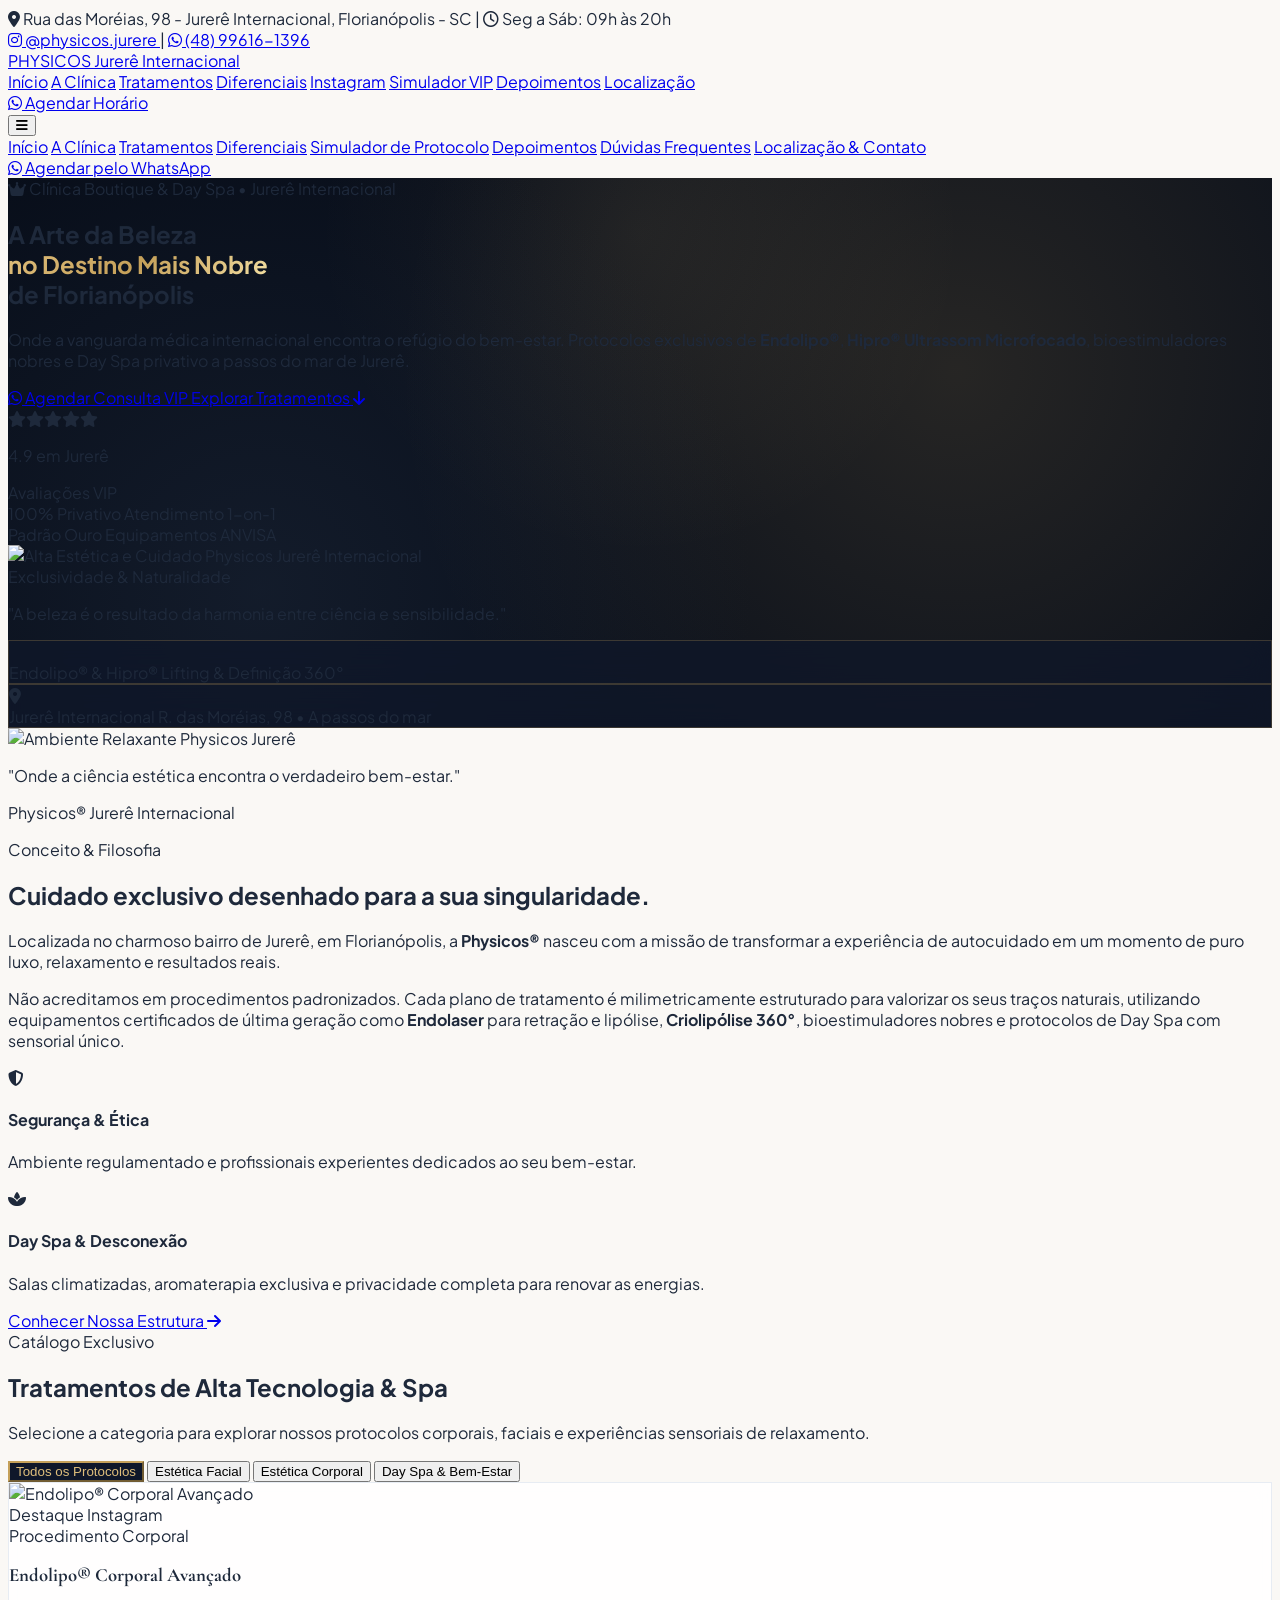
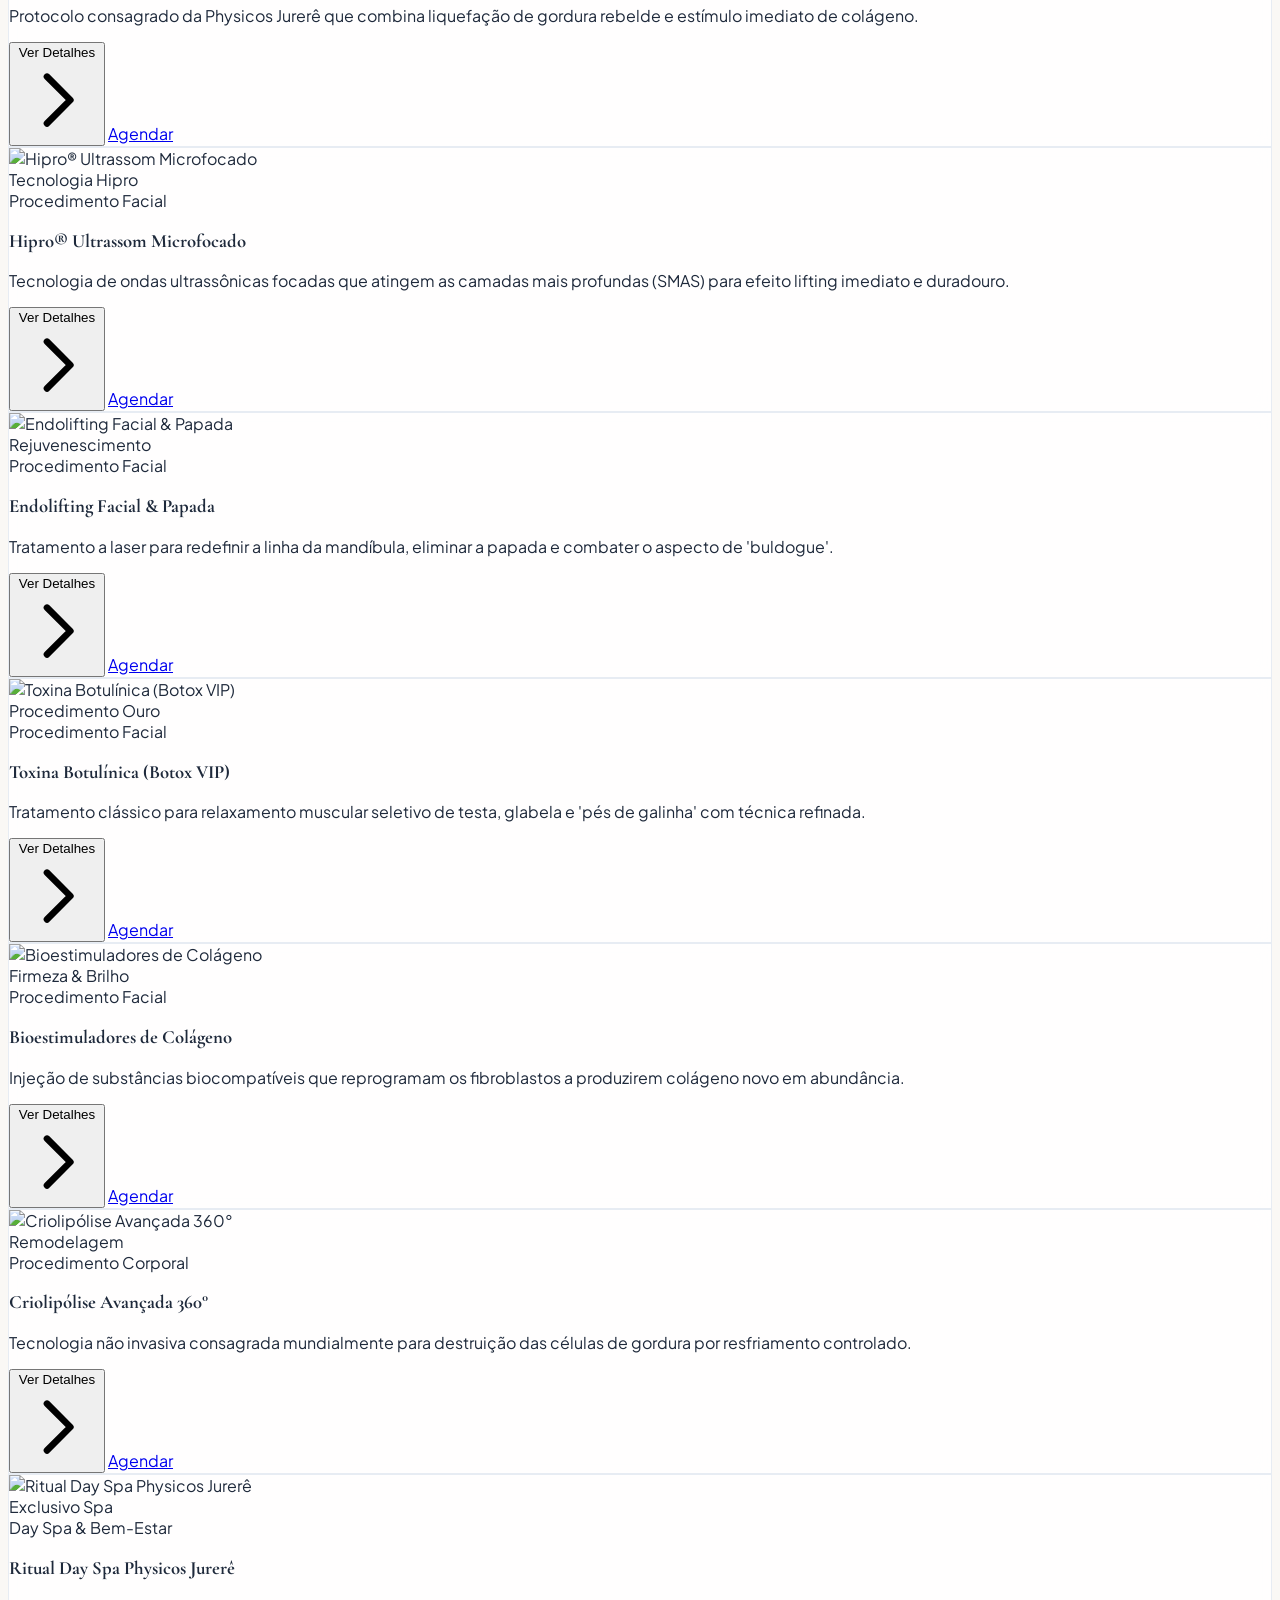
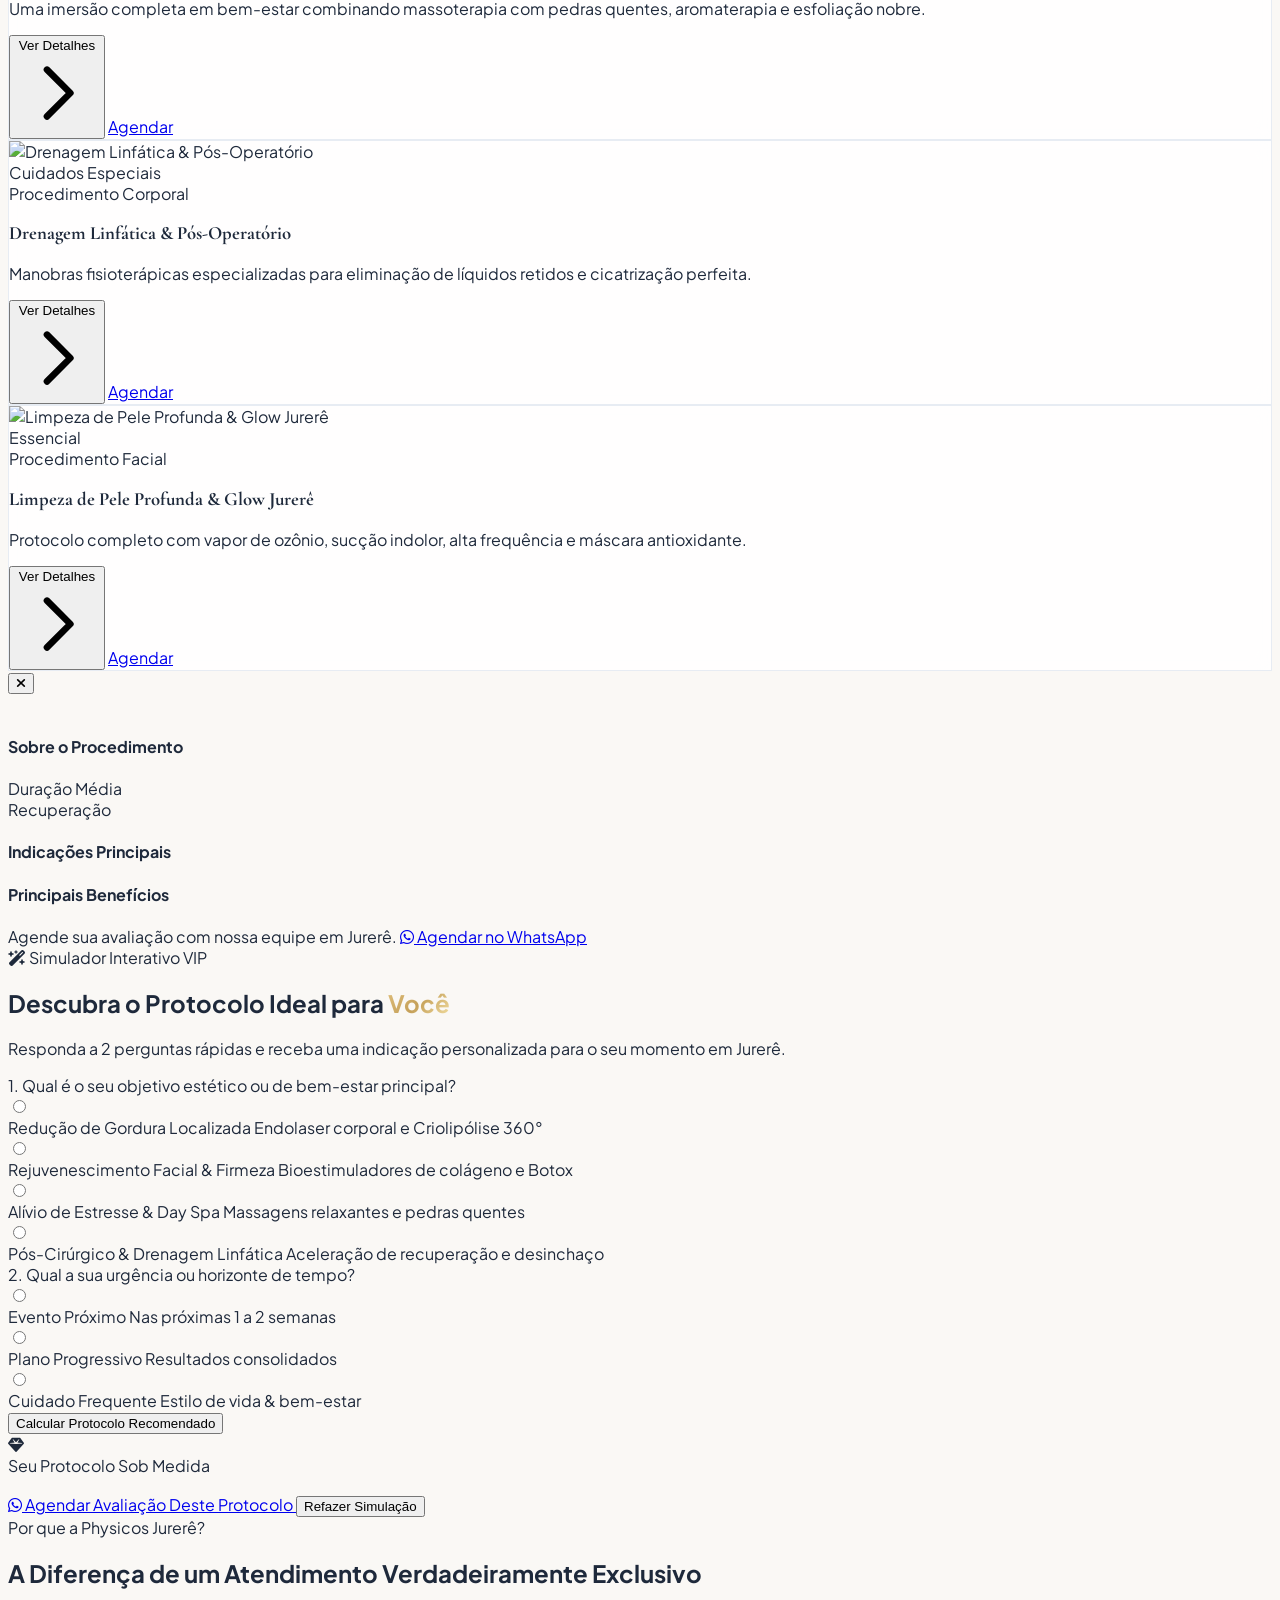
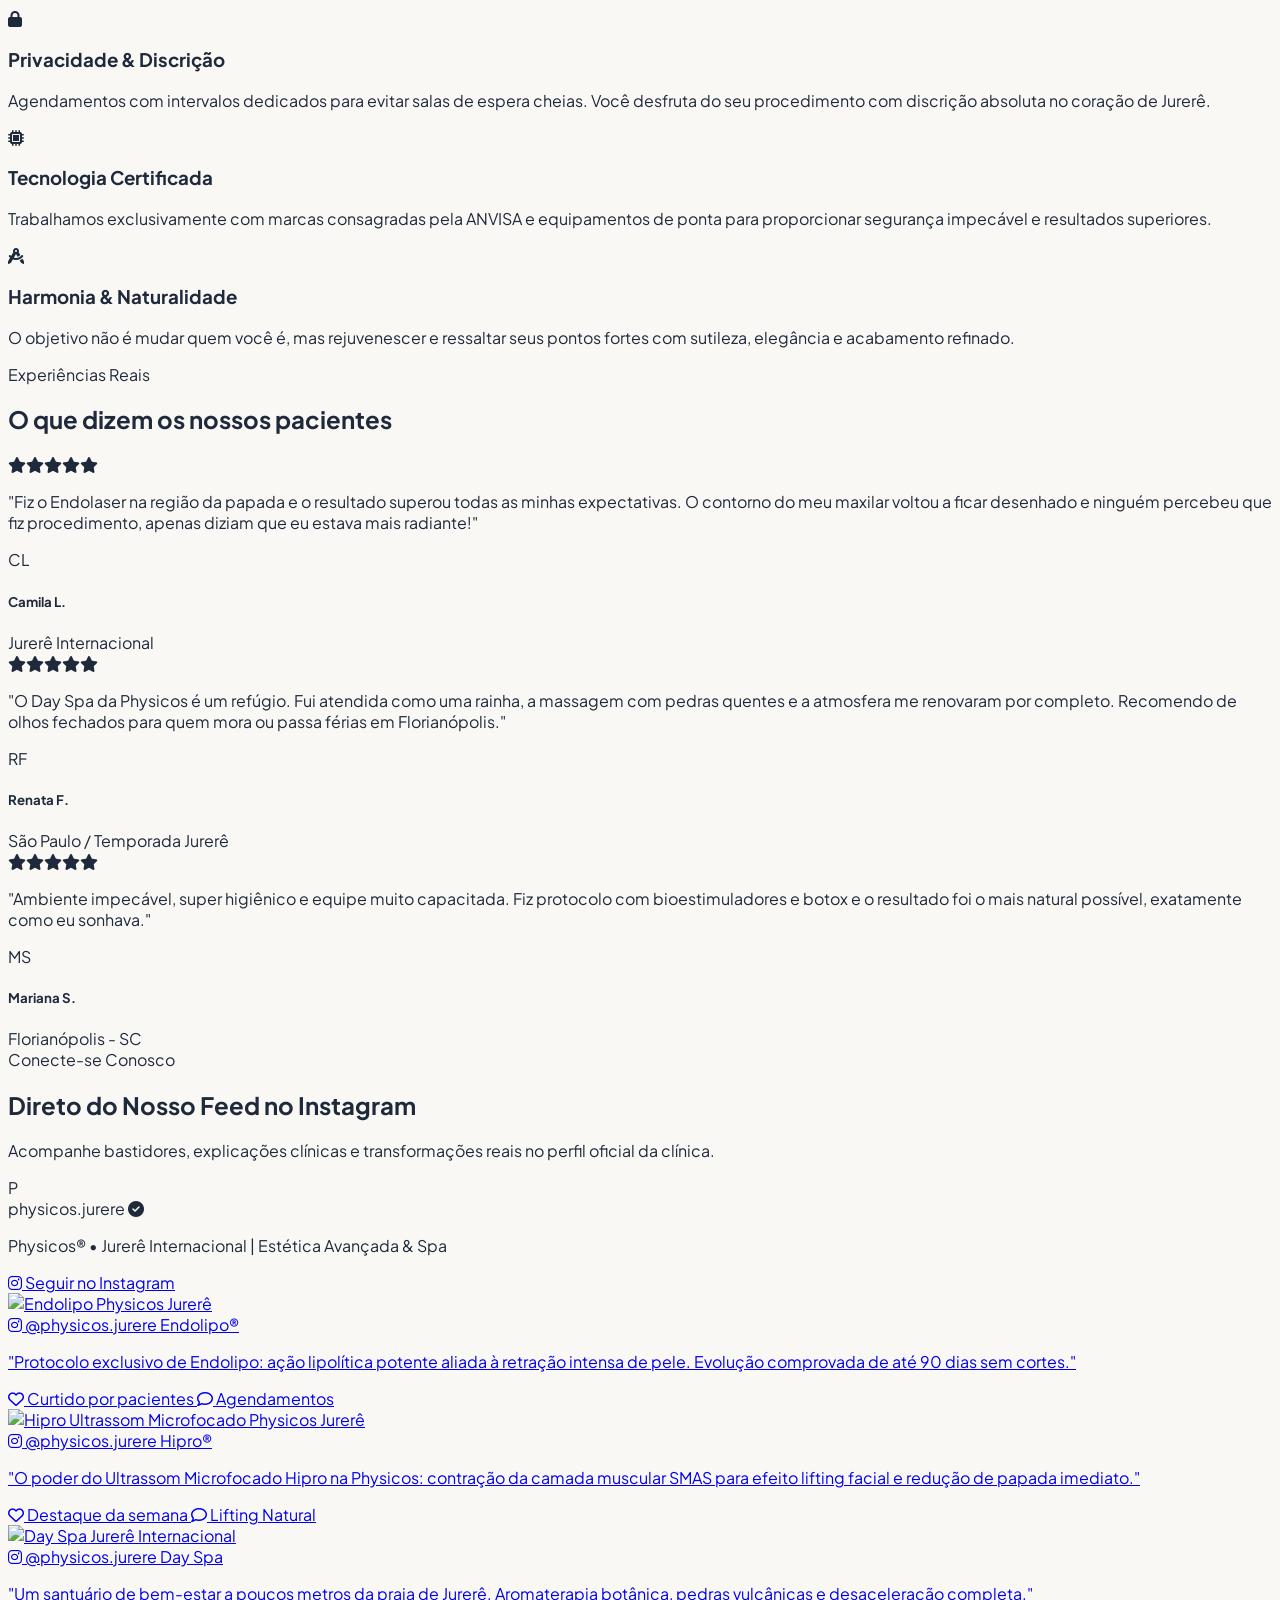
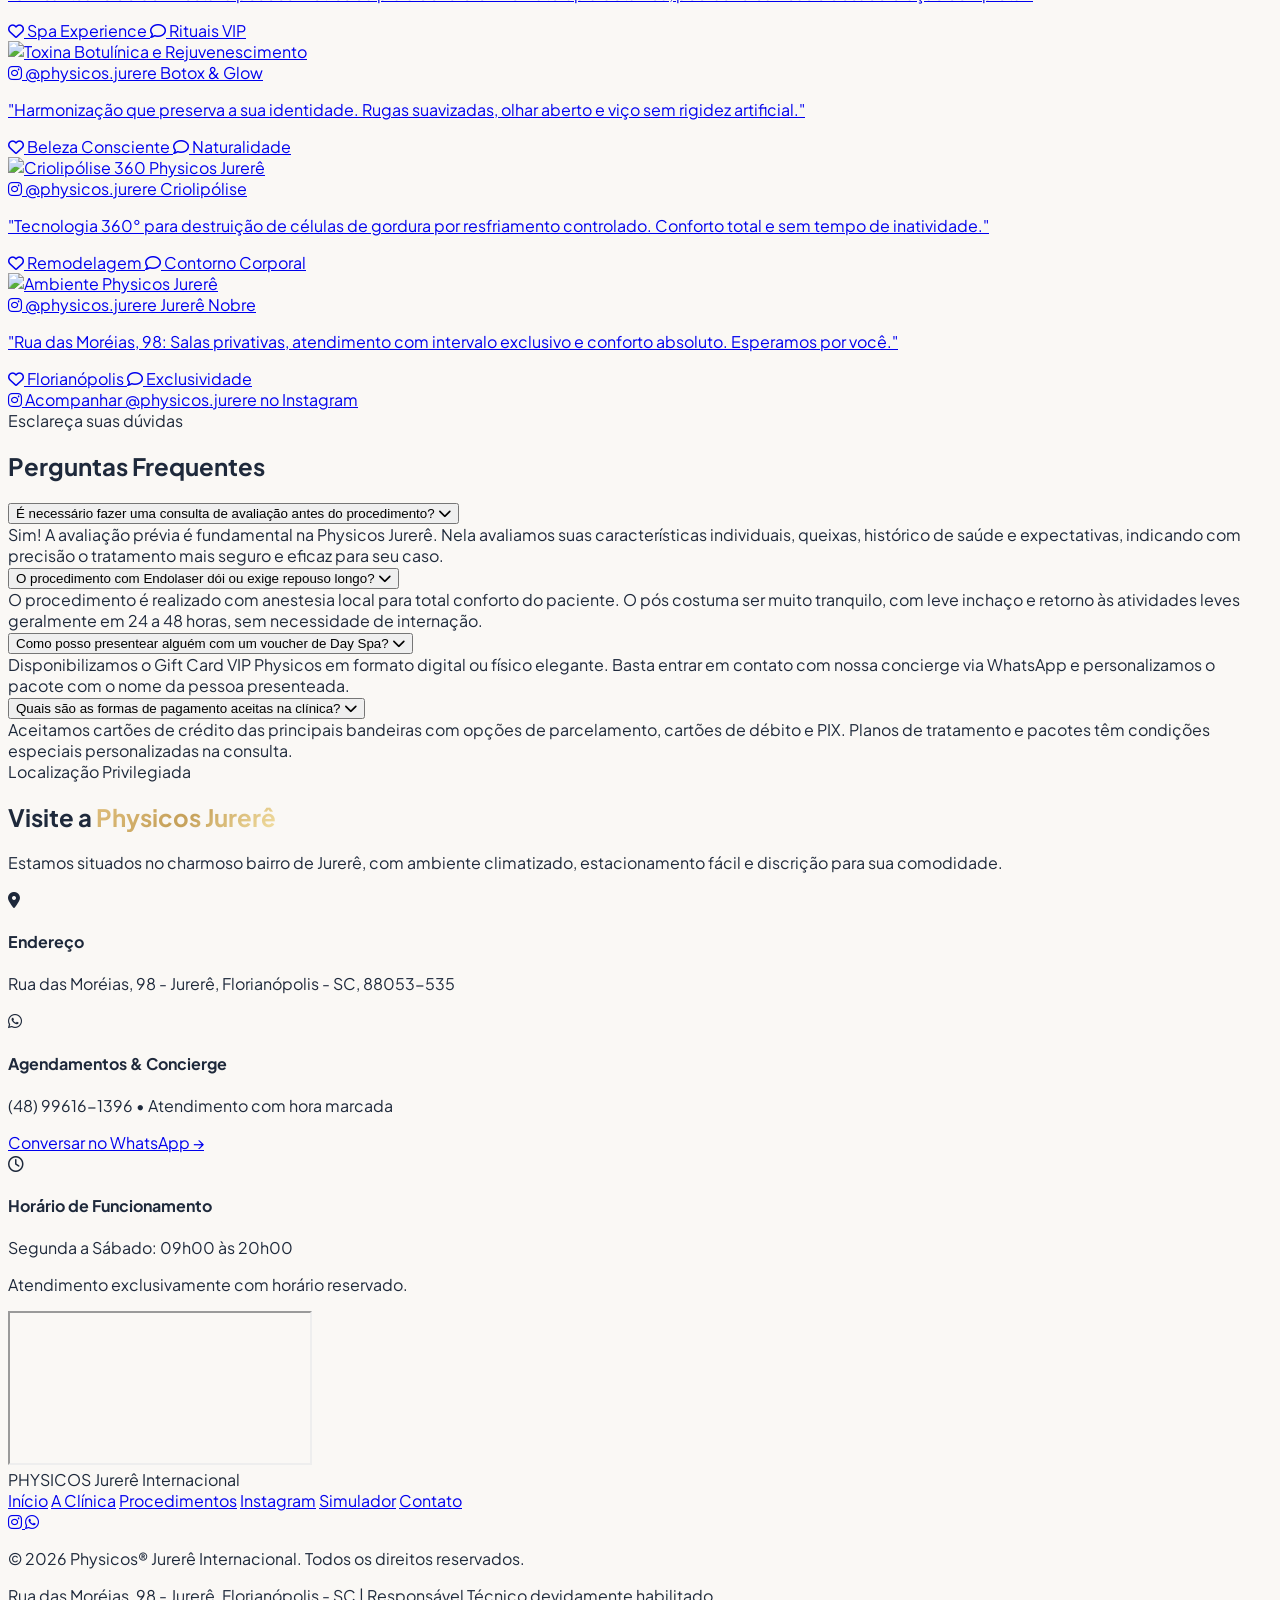
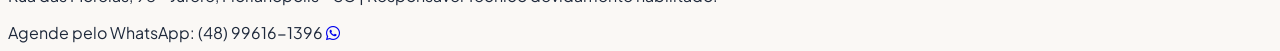
==== commit 3c2f2364: "feat: complete luxury hero redesign with split layout, radiant beauty portrait and floating glass ba" ====
--- a/index.html
+++ b/index.html
@@ -136,95 +136,133 @@
     </div>
   </header>
 
-  <!-- HERO SECTION -->
-  <section id="inicio" class="relative min-h-[85vh] lg:min-h-[90vh] flex items-center justify-center bg-slate-950 overflow-hidden">
-    <!-- Background Image with Gradient Overlay -->
-    <div class="absolute inset-0 z-0">
-      <img 
-        src="https://images.unsplash.com/photo-1540555700478-4be289fbecef?auto=format&fit=crop&w=2000&q=80" 
-        alt="Physicos Jurerê Spa e Estética" 
-        class="w-full h-full object-cover object-center opacity-30 scale-105 transform duration-1000"
-      />
-      <div class="absolute inset-0 bg-gradient-to-t from-slate-950 via-slate-950/80 to-slate-950/60"></div>
-    </div>
-
-    <!-- Hero Content -->
-    <div class="relative z-10 max-w-5xl mx-auto px-4 sm:px-6 lg:px-8 py-20 text-center">
-      <div class="inline-flex items-center gap-2 px-4 py-1.5 rounded-full border border-brand-gold/40 bg-brand-gold/10 text-brand-goldLight text-xs tracking-widest uppercase mb-6 backdrop-blur-sm">
-        <i class="fa-solid fa-sparkles text-brand-gold"></i>
-        <span>Estética Avançada • Day Spa • Jurerê Internacional</span>
-      </div>
-
-      <h1 class="font-serif text-4xl sm:text-5xl lg:text-7xl font-light text-white tracking-tight leading-tight sm:leading-none mb-6">
-        A Excelência do Cuidado <br />
-        <span class="italic font-normal gold-gradient-text">no Destino Mais Nobre da Ilha</span>
-      </h1>
-
-      <p class="max-w-2xl mx-auto text-base sm:text-lg text-slate-300 font-light leading-relaxed mb-10">
-        Tecnologia médica de alta performance, protocolos corporais com Endolaser e Criolipólise, harmonização com resultados naturais e relaxamento absoluto a poucos passos do mar.
-      </p>
-
-      <div class="flex flex-col sm:flex-row items-center justify-center gap-4">
-        <a 
-          href="https://wa.me/5548991234567?text=Olá!%20Gostaria%20de%20agendar%20uma%20avaliação%20personalizada%20na%20Physicos%20Jurerê." 
-          target="_blank" 
-          rel="noopener noreferrer"
-          class="w-full sm:w-auto px-8 py-4 rounded-full text-sm font-semibold tracking-wider uppercase text-slate-950 bg-gradient-to-r from-brand-goldLight via-brand-gold to-brand-goldDark hover:scale-105 transition shadow-xl shadow-brand-gold/25 flex items-center justify-center gap-2.5"
-        >
-          <i class="fa-brands fa-whatsapp text-lg"></i>
-          <span>Agendar Avaliação VIP</span>
-        </a>
-
-        <a 
-          href="#procedimentos" 
-          class="w-full sm:w-auto px-8 py-4 rounded-full text-sm font-semibold tracking-wider uppercase text-white border border-brand-gold/40 hover:bg-white/5 transition flex items-center justify-center gap-2"
-        >
-          <span>Conhecer Tratamentos</span>
-          <i class="fa-solid fa-arrow-down text-brand-gold text-xs"></i>
-        </a>
-      </div>
-
-      <!-- Trust Badges -->
-      <div class="mt-16 pt-10 border-t border-slate-800/80 grid grid-cols-2 md:grid-cols-4 gap-6 text-left">
-        <div class="flex items-center gap-3">
-          <div class="w-10 h-10 rounded-full bg-brand-gold/10 border border-brand-gold/30 flex items-center justify-center text-brand-gold flex-shrink-0">
-            <i class="fa-solid fa-award"></i>
-          </div>
-          <div>
-            <h4 class="text-white text-sm font-semibold">Padrão Ouro</h4>
-            <p class="text-xs text-slate-400">Tecnologia Certificada</p>
-          </div>
-        </div>
-
-        <div class="flex items-center gap-3">
-          <div class="w-10 h-10 rounded-full bg-brand-gold/10 border border-brand-gold/30 flex items-center justify-center text-brand-gold flex-shrink-0">
-            <i class="fa-solid fa-user-shield"></i>
-          </div>
-          <div>
-            <h4 class="text-white text-sm font-semibold">100% Personalizado</h4>
-            <p class="text-xs text-slate-400">Atendimento Privativo</p>
-          </div>
-        </div>
-
-        <div class="flex items-center gap-3">
-          <div class="w-10 h-10 rounded-full bg-brand-gold/10 border border-brand-gold/30 flex items-center justify-center text-brand-gold flex-shrink-0">
-            <i class="fa-solid fa-umbrella-beach"></i>
-          </div>
-          <div>
-            <h4 class="text-white text-sm font-semibold">Jurerê Nobre</h4>
-            <p class="text-xs text-slate-400">R. das Moréias, 98</p>
-          </div>
-        </div>
-
-        <div class="flex items-center gap-3">
-          <div class="w-10 h-10 rounded-full bg-brand-gold/10 border border-brand-gold/30 flex items-center justify-center text-brand-gold flex-shrink-0">
-            <i class="fa-solid fa-star"></i>
-          </div>
-          <div>
-            <h4 class="text-white text-sm font-semibold">Experiência 5★</h4>
-            <p class="text-xs text-slate-400">Máxima Satisfação</p>
-          </div>
-        </div>
+  <!-- HERO SECTION - LUXURY SPLIT REDESIGN -->
+  <section id="inicio" class="relative min-h-[92vh] flex items-center hero-luxury-bg overflow-hidden pt-10 pb-20 lg:py-24">
+    <!-- Ambient luxury light glow blobs -->
+    <div class="absolute top-1/4 right-10 w-[550px] h-[550px] bg-brand-gold/15 rounded-full blur-[130px] pointer-events-none"></div>
+    <div class="absolute bottom-10 left-10 w-[450px] h-[450px] bg-slate-800/40 rounded-full blur-[100px] pointer-events-none"></div>
+    <div class="absolute -top-24 left-1/3 w-[350px] h-[350px] bg-amber-400/10 rounded-full blur-[120px] pointer-events-none"></div>
+
+    <div class="max-w-7xl mx-auto px-4 sm:px-6 lg:px-8 w-full relative z-10">
+      <div class="grid grid-cols-1 lg:grid-cols-12 gap-12 lg:gap-8 items-center">
+        
+        <!-- Left Column: High-Class Positioning & Typography (7 Cols) -->
+        <div class="lg:col-span-7 space-y-6 text-center lg:text-left">
+          
+          <!-- Luxury Badge -->
+          <div class="inline-flex items-center gap-2.5 px-4 py-2 rounded-full border border-brand-gold/40 bg-brand-gold/10 text-brand-goldLight text-xs tracking-[0.2em] uppercase backdrop-blur-md shadow-sm">
+            <i class="fa-solid fa-crown text-brand-gold text-[11px]"></i>
+            <span class="font-semibold">Clínica Boutique & Day Spa • Jurerê Internacional</span>
+          </div>
+
+          <!-- Main Regal Title -->
+          <h1 class="font-serif text-4xl sm:text-6xl lg:text-[4.25rem] font-light text-white tracking-tight leading-[1.08]">
+            A Arte da Beleza <br />
+            <span class="italic font-normal gold-gradient-text">no Destino Mais Nobre</span> <br />
+            de Florianópolis
+          </h1>
+
+          <!-- Compelling Subtitle -->
+          <p class="text-base sm:text-lg text-slate-300 font-light leading-relaxed max-w-2xl mx-auto lg:mx-0">
+            Onde a vanguarda médica internacional encontra o refúgio do bem-estar. Protocolos exclusivos de <strong class="text-white font-medium">Endolipo®</strong>, <strong class="text-white font-medium">Hipro® Ultrassom Microfocado</strong>, bioestimuladores nobres e Day Spa privativo a passos do mar de Jurerê.
+          </p>
+
+          <!-- Action Buttons -->
+          <div class="pt-2 flex flex-col sm:flex-row items-center justify-center lg:justify-start gap-4">
+            <a 
+              href="https://wa.me/5548996161396?text=Olá!%20Gostaria%20de%20agendar%20uma%20avaliação%20personalizada%20na%20Physicos%20Jurerê." 
+              target="_blank" 
+              rel="noopener noreferrer"
+              class="w-full sm:w-auto px-8 py-4 rounded-full text-xs font-bold tracking-widest uppercase text-slate-950 bg-gradient-to-r from-brand-goldLight via-brand-gold to-brand-goldDark hover:opacity-95 transition shadow-2xl shadow-brand-gold/30 flex items-center justify-center gap-2.5 hover:scale-105 transform duration-300"
+            >
+              <i class="fa-brands fa-whatsapp text-base"></i>
+              <span>Agendar Consulta VIP</span>
+            </a>
+
+            <a 
+              href="#procedimentos" 
+              class="w-full sm:w-auto px-8 py-4 rounded-full text-xs font-bold tracking-widest uppercase text-white border border-brand-gold/40 hover:bg-white/5 transition flex items-center justify-center gap-2 backdrop-blur-sm"
+            >
+              <span>Explorar Tratamentos</span>
+              <i class="fa-solid fa-arrow-down text-brand-gold text-xs"></i>
+            </a>
+          </div>
+
+          <!-- Trust & Reputation Bar -->
+          <div class="pt-8 mt-6 border-t border-slate-800/80 grid grid-cols-3 gap-4 text-left">
+            <div>
+              <div class="flex items-center text-amber-400 text-xs mb-1">
+                <i class="fa-solid fa-star"></i><i class="fa-solid fa-star"></i><i class="fa-solid fa-star"></i><i class="fa-solid fa-star"></i><i class="fa-solid fa-star"></i>
+              </div>
+              <p class="text-white font-bold text-xs sm:text-sm">4.9 em Jurerê</p>
+              <span class="text-[11px] text-slate-400">Avaliações VIP</span>
+            </div>
+
+            <div class="border-l border-slate-800 pl-4">
+              <span class="text-brand-gold font-bold text-xs sm:text-sm block">100% Privativo</span>
+              <span class="text-[11px] text-slate-400">Atendimento 1-on-1</span>
+            </div>
+
+            <div class="border-l border-slate-800 pl-4">
+              <span class="text-brand-gold font-bold text-xs sm:text-sm block">Padrão Ouro</span>
+              <span class="text-[11px] text-slate-400">Equipamentos ANVISA</span>
+            </div>
+          </div>
+
+        </div>
+
+        <!-- Right Column: Visual of Pure Radiance, Care & Luxury (5 Cols) -->
+        <div class="lg:col-span-5 relative mt-6 lg:mt-0 flex justify-center">
+          <div class="relative w-full max-w-md sm:max-w-lg">
+            
+            <!-- Ambient Golden Glow behind Image Frame -->
+            <div class="absolute -inset-2 rounded-[2.5rem] bg-gradient-to-tr from-brand-gold/40 via-amber-500/10 to-transparent blur-2xl opacity-75"></div>
+
+            <!-- Main High-Definition Beauty & Care Photo Frame -->
+            <div class="relative rounded-[2rem] overflow-hidden border-2 border-brand-gold/40 shadow-2xl bg-slate-950 aspect-[4/5] sm:aspect-[3/4]">
+              <img 
+                src="https://images.unsplash.com/photo-1560750588-73207b1ef5b8?auto=format&fit=crop&w=1200&q=85" 
+                alt="Alta Estética e Cuidado Physicos Jurerê Internacional" 
+                class="w-full h-full object-cover object-center transform hover:scale-105 transition duration-700"
+              />
+              <div class="absolute inset-0 bg-gradient-to-t from-slate-950/85 via-slate-950/15 to-transparent"></div>
+              
+              <!-- Subtle Signature Watermark Badge inside photo -->
+              <div class="absolute bottom-6 left-6 right-6 p-4 rounded-xl bg-slate-950/80 backdrop-blur-md border border-brand-gold/30 text-white">
+                <span class="text-[10px] uppercase tracking-widest text-brand-gold block font-semibold">Exclusividade & Naturalidade</span>
+                <p class="font-serif text-base sm:text-lg text-slate-100 italic mt-0.5">"A beleza é o resultado da harmonia entre ciência e sensibilidade."</p>
+              </div>
+            </div>
+
+            <!-- Floating Glass Badge 1: Top Right (Tecnologias de Ponta) -->
+            <div class="absolute -top-4 -right-2 sm:-right-6 p-3.5 sm:p-4 rounded-2xl glass-card-dark border border-brand-gold/50 shadow-2xl backdrop-blur-xl animate-float-slow max-w-[210px] sm:max-w-[240px]">
+              <div class="flex items-center gap-3">
+                <div class="w-10 h-10 rounded-xl bg-gradient-to-tr from-brand-gold to-brand-goldLight text-slate-950 flex items-center justify-center text-base flex-shrink-0 shadow-md">
+                  <i class="fa-solid fa-sparkles"></i>
+                </div>
+                <div>
+                  <span class="block text-xs font-bold text-white uppercase tracking-wider">Endolipo® & Hipro®</span>
+                  <span class="text-[11px] text-brand-goldLight font-light">Lifting & Definição 360°</span>
+                </div>
+              </div>
+            </div>
+
+            <!-- Floating Glass Badge 2: Bottom Left (Endereço Nobre Jurerê) -->
+            <div class="absolute -bottom-6 -left-2 sm:-left-6 p-3.5 sm:p-4 rounded-2xl glass-card-dark border border-brand-gold/50 shadow-2xl backdrop-blur-xl animate-float-reverse max-w-[230px] sm:max-w-[260px]">
+              <div class="flex items-center gap-3">
+                <div class="w-10 h-10 rounded-xl bg-slate-900 border border-brand-gold/40 text-brand-gold flex items-center justify-center text-base flex-shrink-0">
+                  <i class="fa-solid fa-location-dot"></i>
+                </div>
+                <div>
+                  <span class="block text-xs font-bold text-white uppercase tracking-wider">Jurerê Internacional</span>
+                  <span class="text-[11px] text-slate-300 font-light">R. das Moréias, 98 • A passos do mar</span>
+                </div>
+              </div>
+            </div>
+
+          </div>
+        </div>
+
       </div>
     </div>
   </section>
@@ -777,7 +815,7 @@
           class="group relative rounded-2xl overflow-hidden bg-slate-950 shadow-md aspect-square flex flex-col justify-end"
         >
           <img 
-            src="https://images.unsplash.com/photo-1512290900672-1f41e57c5e2a?auto=format&fit=crop&w=800&q=80" 
+            src="https://images.unsplash.com/photo-1598256989800-fe5f95da9787?auto=format&fit=crop&w=800&q=80" 
             alt="Hipro Ultrassom Microfocado Physicos Jurerê" 
             class="absolute inset-0 w-full h-full object-cover group-hover:scale-105 transition duration-500 opacity-90"
           />
--- a/css/custom.css
+++ b/css/custom.css
@@ -132,3 +132,36 @@
 .hover-lift:hover .img-zoom-container img {
   transform: scale(1.07);
 }
+
+/* Floating animation for luxury badges */
+@keyframes float-slow {
+  0%, 100% {
+    transform: translateY(0px);
+  }
+  50% {
+    transform: translateY(-8px);
+  }
+}
+
+.animate-float-slow {
+  animation: float-slow 4s ease-in-out infinite;
+}
+
+.animate-float-reverse {
+  animation: float-slow 4.5s ease-in-out infinite reverse;
+}
+
+/* Luxury Hero Ambient Background */
+.hero-luxury-bg {
+  background: #080E1A;
+  background-image: 
+    radial-gradient(circle at 75% 35%, rgba(197, 160, 89, 0.16) 0%, transparent 55%),
+    radial-gradient(circle at 20% 75%, rgba(30, 41, 59, 0.5) 0%, transparent 45%),
+    radial-gradient(circle at 50% 10%, rgba(223, 190, 123, 0.08) 0%, transparent 40%);
+}
+
+/* Golden border glow */
+.gold-glow {
+  box-shadow: 0 0 35px -5px rgba(197, 160, 89, 0.25);
+}
+
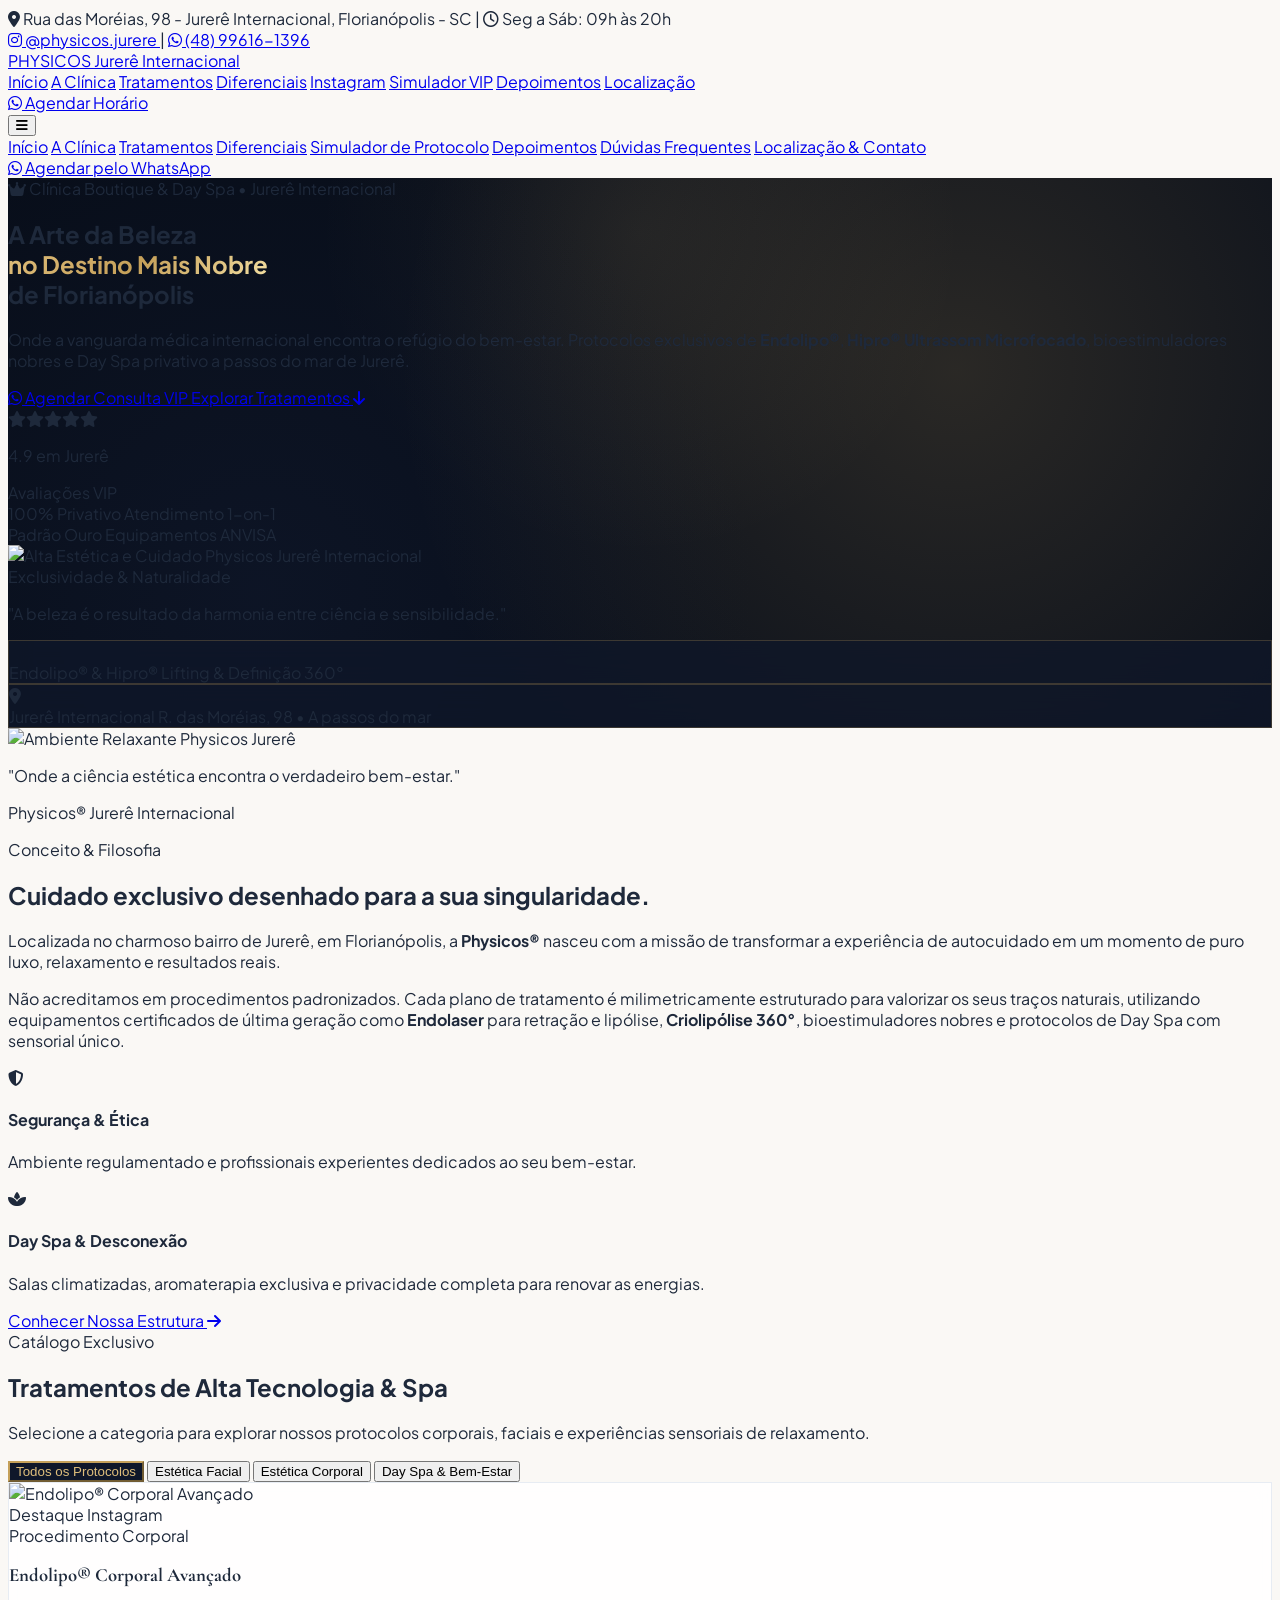
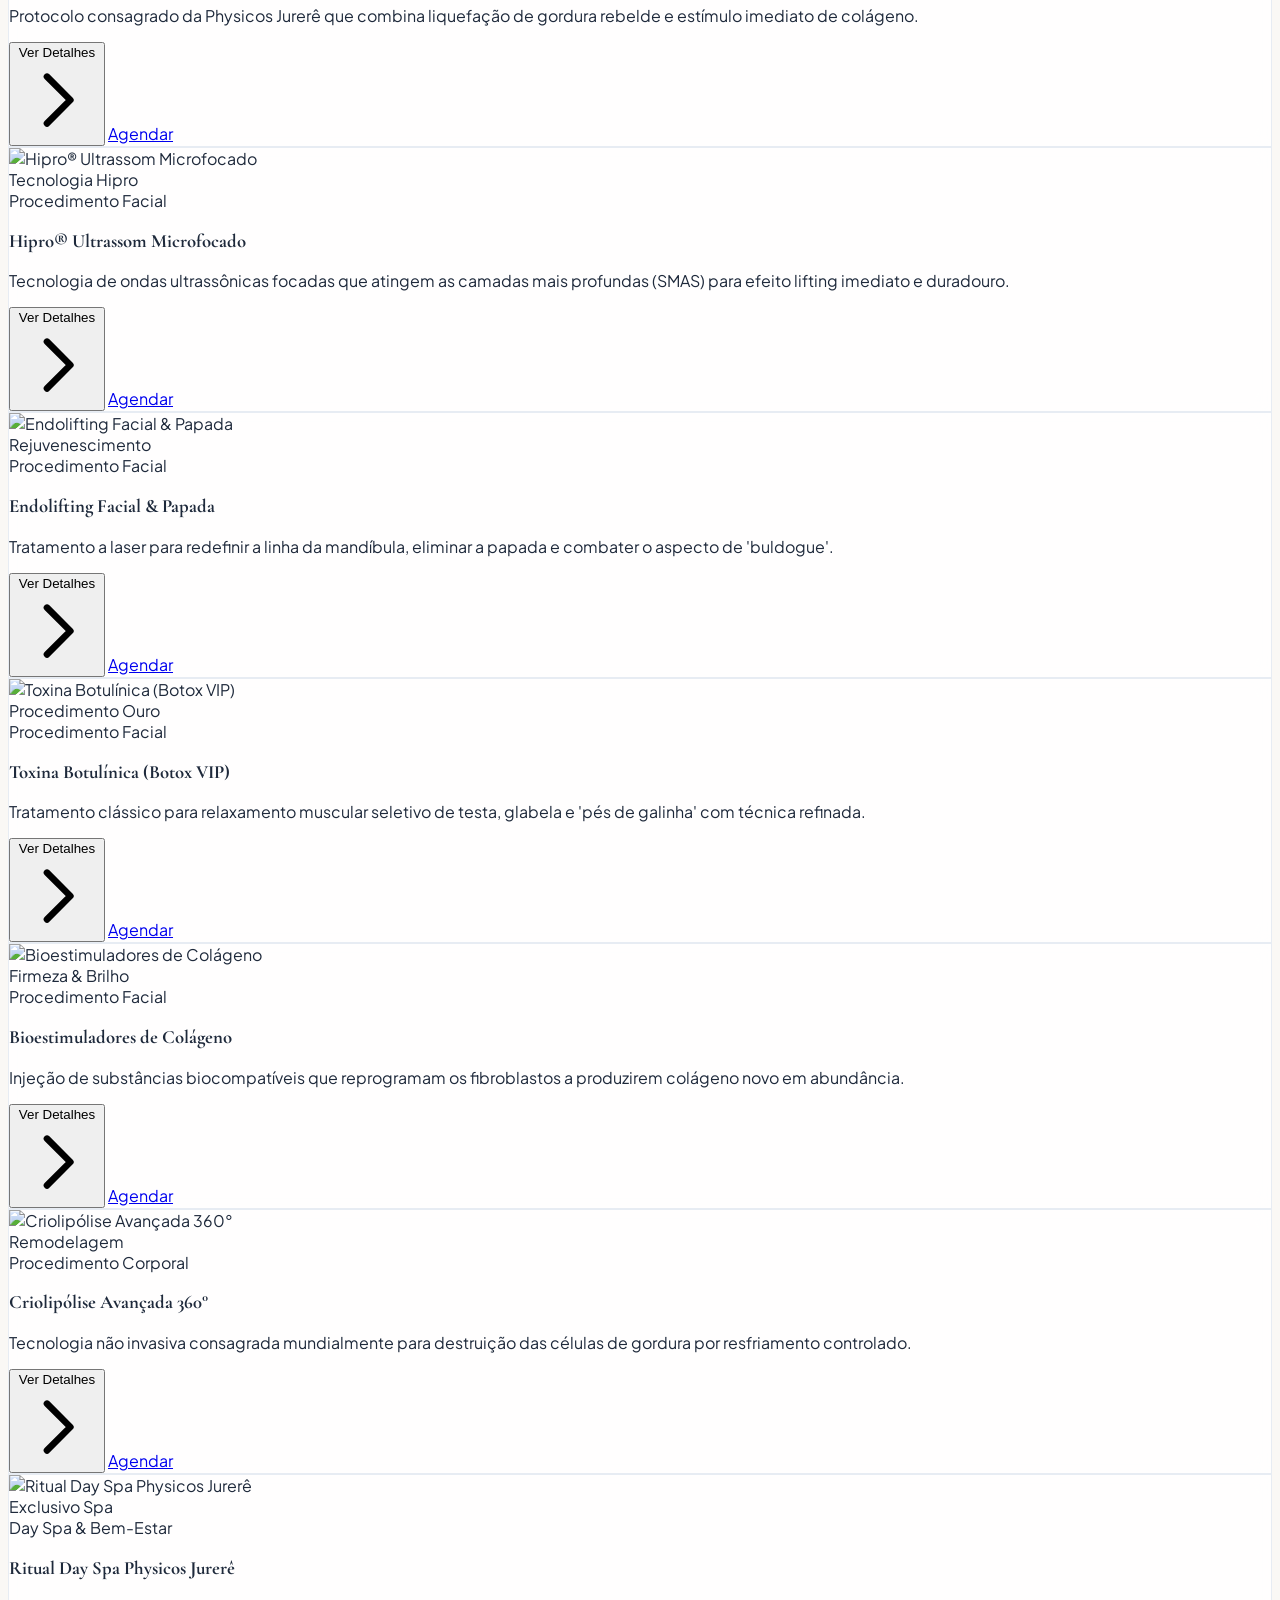
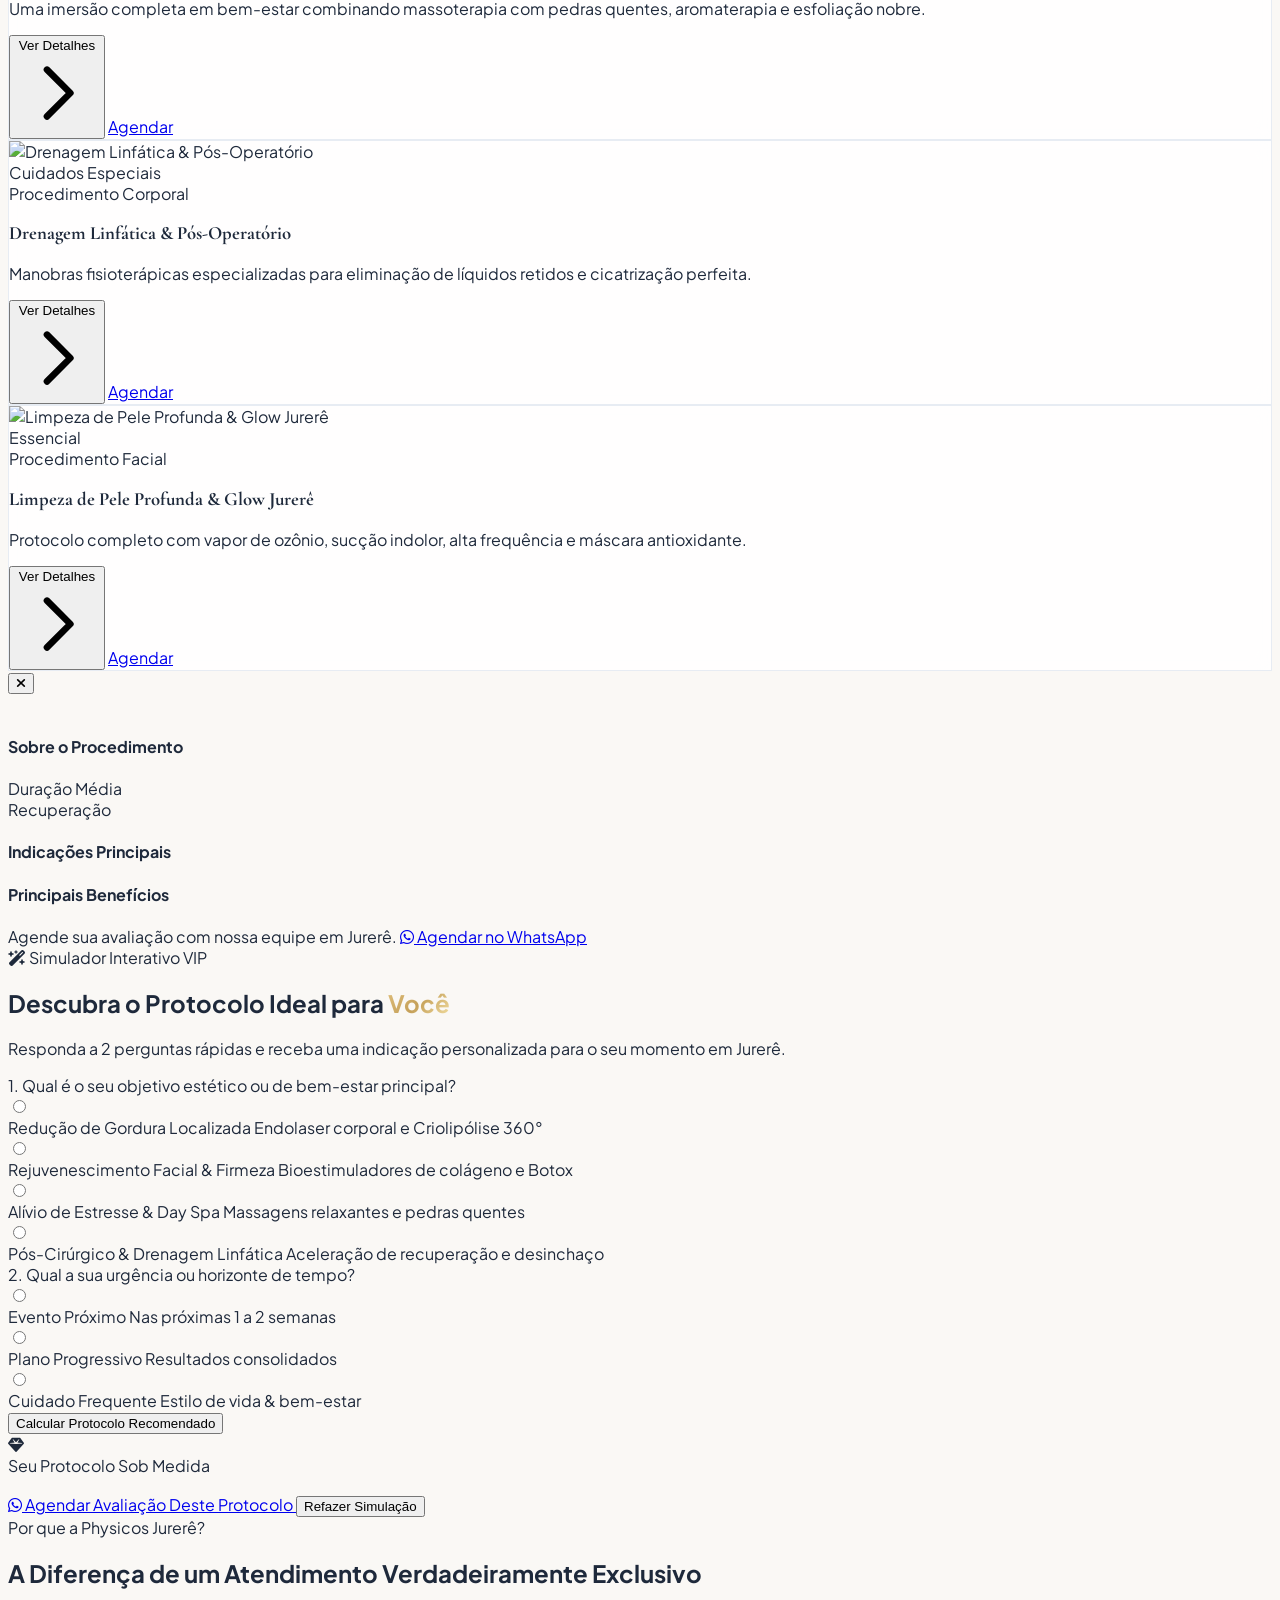
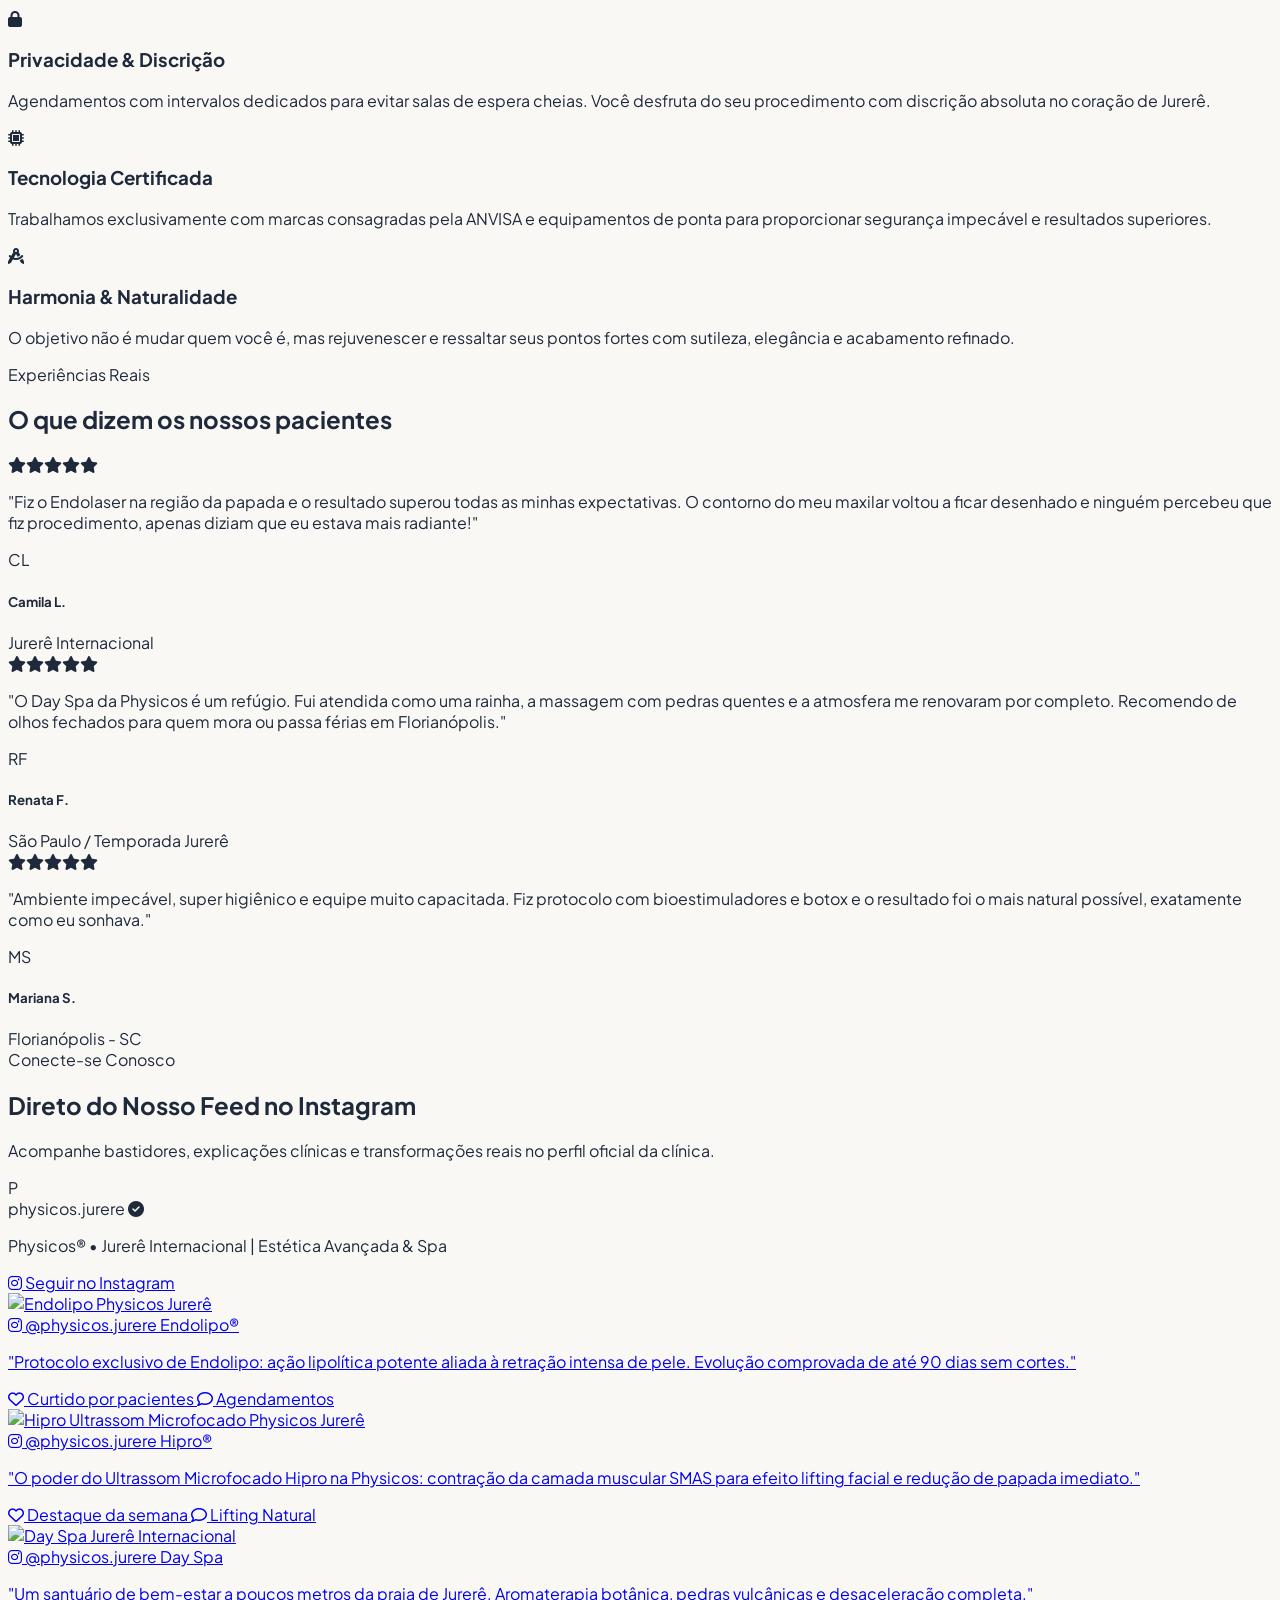
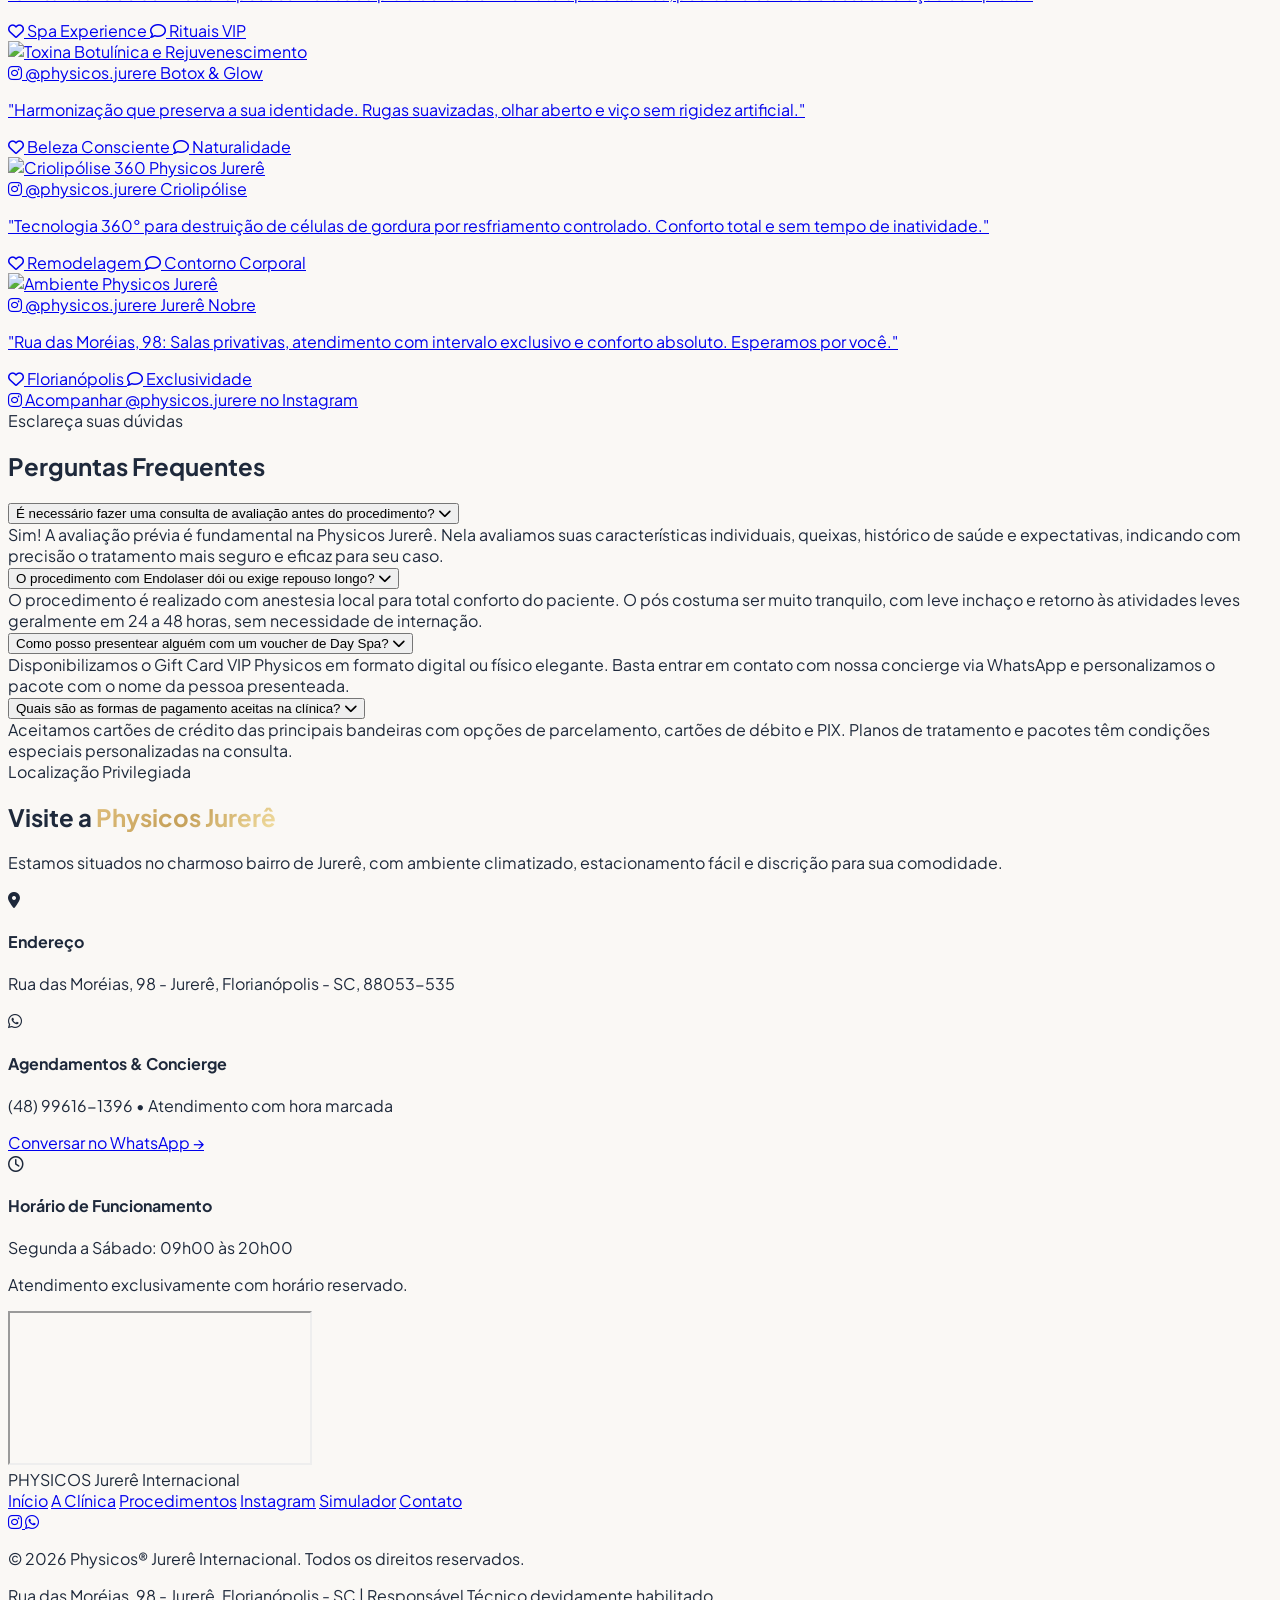
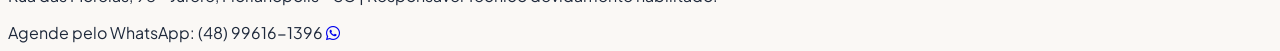
==== commit 69db4551: "fix: enforce dark background inline, high contrast text and disable immutable cache in vercel.json" ====
--- a/index.html
+++ b/index.html
@@ -38,8 +38,8 @@
   <!-- FontAwesome Icons -->
   <link rel="stylesheet" href="https://cdnjs.cloudflare.com/ajax/libs/font-awesome/6.5.1/css/all.min.css" />
 
-  <!-- Custom CSS -->
-  <link rel="stylesheet" href="css/custom.css" />
+  <!-- Custom CSS with Cache Buster -->
+  <link rel="stylesheet" href="css/custom.css?v=3.0" />
 </head>
 <body class="bg-brand-sand text-slate-800 antialiased selection:bg-brand-gold selection:text-white">
 
@@ -137,7 +137,7 @@
   </header>
 
   <!-- HERO SECTION - LUXURY SPLIT REDESIGN -->
-  <section id="inicio" class="relative min-h-[92vh] flex items-center hero-luxury-bg overflow-hidden pt-10 pb-20 lg:py-24">
+  <section id="inicio" class="relative min-h-[92vh] flex items-center bg-[#080E1A] overflow-hidden pt-10 pb-20 lg:py-24" style="background-color: #080E1A; background-image: radial-gradient(circle at 75% 35%, rgba(197, 160, 89, 0.18) 0%, transparent 55%), radial-gradient(circle at 20% 75%, rgba(15, 23, 42, 0.7) 0%, transparent 45%), radial-gradient(circle at 50% 10%, rgba(223, 190, 123, 0.08) 0%, transparent 40%);">
     <!-- Ambient luxury light glow blobs -->
     <div class="absolute top-1/4 right-10 w-[550px] h-[550px] bg-brand-gold/15 rounded-full blur-[130px] pointer-events-none"></div>
     <div class="absolute bottom-10 left-10 w-[450px] h-[450px] bg-slate-800/40 rounded-full blur-[100px] pointer-events-none"></div>
@@ -149,22 +149,22 @@
         <!-- Left Column: High-Class Positioning & Typography (7 Cols) -->
         <div class="lg:col-span-7 space-y-6 text-center lg:text-left">
           
-          <!-- Luxury Badge -->
-          <div class="inline-flex items-center gap-2.5 px-4 py-2 rounded-full border border-brand-gold/40 bg-brand-gold/10 text-brand-goldLight text-xs tracking-[0.2em] uppercase backdrop-blur-md shadow-sm">
-            <i class="fa-solid fa-crown text-brand-gold text-[11px]"></i>
-            <span class="font-semibold">Clínica Boutique & Day Spa • Jurerê Internacional</span>
-          </div>
-
-          <!-- Main Regal Title -->
-          <h1 class="font-serif text-4xl sm:text-6xl lg:text-[4.25rem] font-light text-white tracking-tight leading-[1.08]">
+          <!-- Luxury Badge with High Contrast -->
+          <div class="inline-flex items-center gap-2.5 px-4 py-2 rounded-full border border-brand-gold/50 bg-[#0F172A]/90 text-amber-300 text-xs tracking-[0.2em] uppercase backdrop-blur-md shadow-lg">
+            <i class="fa-solid fa-crown text-amber-400 text-[11px]"></i>
+            <span class="font-bold">Clínica Boutique & Day Spa • Jurerê Internacional</span>
+          </div>
+
+          <!-- Main Regal Title with High Contrast -->
+          <h1 class="font-serif text-4xl sm:text-6xl lg:text-[4.25rem] font-light text-white tracking-tight leading-[1.08] drop-shadow-md">
             A Arte da Beleza <br />
-            <span class="italic font-normal gold-gradient-text">no Destino Mais Nobre</span> <br />
+            <span class="italic font-normal gold-gradient-text drop-shadow-sm">no Destino Mais Nobre</span> <br />
             de Florianópolis
           </h1>
 
-          <!-- Compelling Subtitle -->
-          <p class="text-base sm:text-lg text-slate-300 font-light leading-relaxed max-w-2xl mx-auto lg:mx-0">
-            Onde a vanguarda médica internacional encontra o refúgio do bem-estar. Protocolos exclusivos de <strong class="text-white font-medium">Endolipo®</strong>, <strong class="text-white font-medium">Hipro® Ultrassom Microfocado</strong>, bioestimuladores nobres e Day Spa privativo a passos do mar de Jurerê.
+          <!-- Compelling Subtitle with Enhanced Readability -->
+          <p class="text-base sm:text-lg text-slate-100 font-normal leading-relaxed max-w-2xl mx-auto lg:mx-0 drop-shadow-sm">
+            Onde a vanguarda médica internacional encontra o refúgio do bem-estar. Protocolos exclusivos de <strong class="text-white font-semibold underline decoration-brand-gold/50 underline-offset-4">Endolipo®</strong>, <strong class="text-white font-semibold underline decoration-brand-gold/50 underline-offset-4">Hipro® Ultrassom Microfocado</strong>, bioestimuladores nobres e Day Spa privativo a passos do mar de Jurerê.
           </p>
 
           <!-- Action Buttons -->
@@ -181,31 +181,31 @@
 
             <a 
               href="#procedimentos" 
-              class="w-full sm:w-auto px-8 py-4 rounded-full text-xs font-bold tracking-widest uppercase text-white border border-brand-gold/40 hover:bg-white/5 transition flex items-center justify-center gap-2 backdrop-blur-sm"
+              class="w-full sm:w-auto px-8 py-4 rounded-full text-xs font-bold tracking-widest uppercase text-white border border-brand-gold/50 bg-slate-900/40 hover:bg-white/10 transition flex items-center justify-center gap-2 backdrop-blur-sm"
             >
               <span>Explorar Tratamentos</span>
               <i class="fa-solid fa-arrow-down text-brand-gold text-xs"></i>
             </a>
           </div>
 
-          <!-- Trust & Reputation Bar -->
-          <div class="pt-8 mt-6 border-t border-slate-800/80 grid grid-cols-3 gap-4 text-left">
+          <!-- Trust & Reputation Bar with High Contrast -->
+          <div class="pt-8 mt-6 border-t border-slate-800/90 grid grid-cols-3 gap-4 text-left">
             <div>
               <div class="flex items-center text-amber-400 text-xs mb-1">
                 <i class="fa-solid fa-star"></i><i class="fa-solid fa-star"></i><i class="fa-solid fa-star"></i><i class="fa-solid fa-star"></i><i class="fa-solid fa-star"></i>
               </div>
               <p class="text-white font-bold text-xs sm:text-sm">4.9 em Jurerê</p>
-              <span class="text-[11px] text-slate-400">Avaliações VIP</span>
+              <span class="text-[11px] text-slate-300 font-medium">Avaliações VIP</span>
             </div>
 
             <div class="border-l border-slate-800 pl-4">
-              <span class="text-brand-gold font-bold text-xs sm:text-sm block">100% Privativo</span>
-              <span class="text-[11px] text-slate-400">Atendimento 1-on-1</span>
+              <span class="text-amber-300 font-bold text-xs sm:text-sm block">100% Privativo</span>
+              <span class="text-[11px] text-slate-300 font-medium">Atendimento 1-on-1</span>
             </div>
 
             <div class="border-l border-slate-800 pl-4">
-              <span class="text-brand-gold font-bold text-xs sm:text-sm block">Padrão Ouro</span>
-              <span class="text-[11px] text-slate-400">Equipamentos ANVISA</span>
+              <span class="text-amber-300 font-bold text-xs sm:text-sm block">Padrão Ouro</span>
+              <span class="text-[11px] text-slate-300 font-medium">Equipamentos ANVISA</span>
             </div>
           </div>
 
@@ -1158,7 +1158,7 @@
     </a>
   </aside>
 
-  <!-- Main JavaScript File -->
-  <script src="js/main.js"></script>
+  <!-- Main JavaScript File with Cache Buster -->
+  <script src="js/main.js?v=3.0"></script>
 </body>
 </html>
